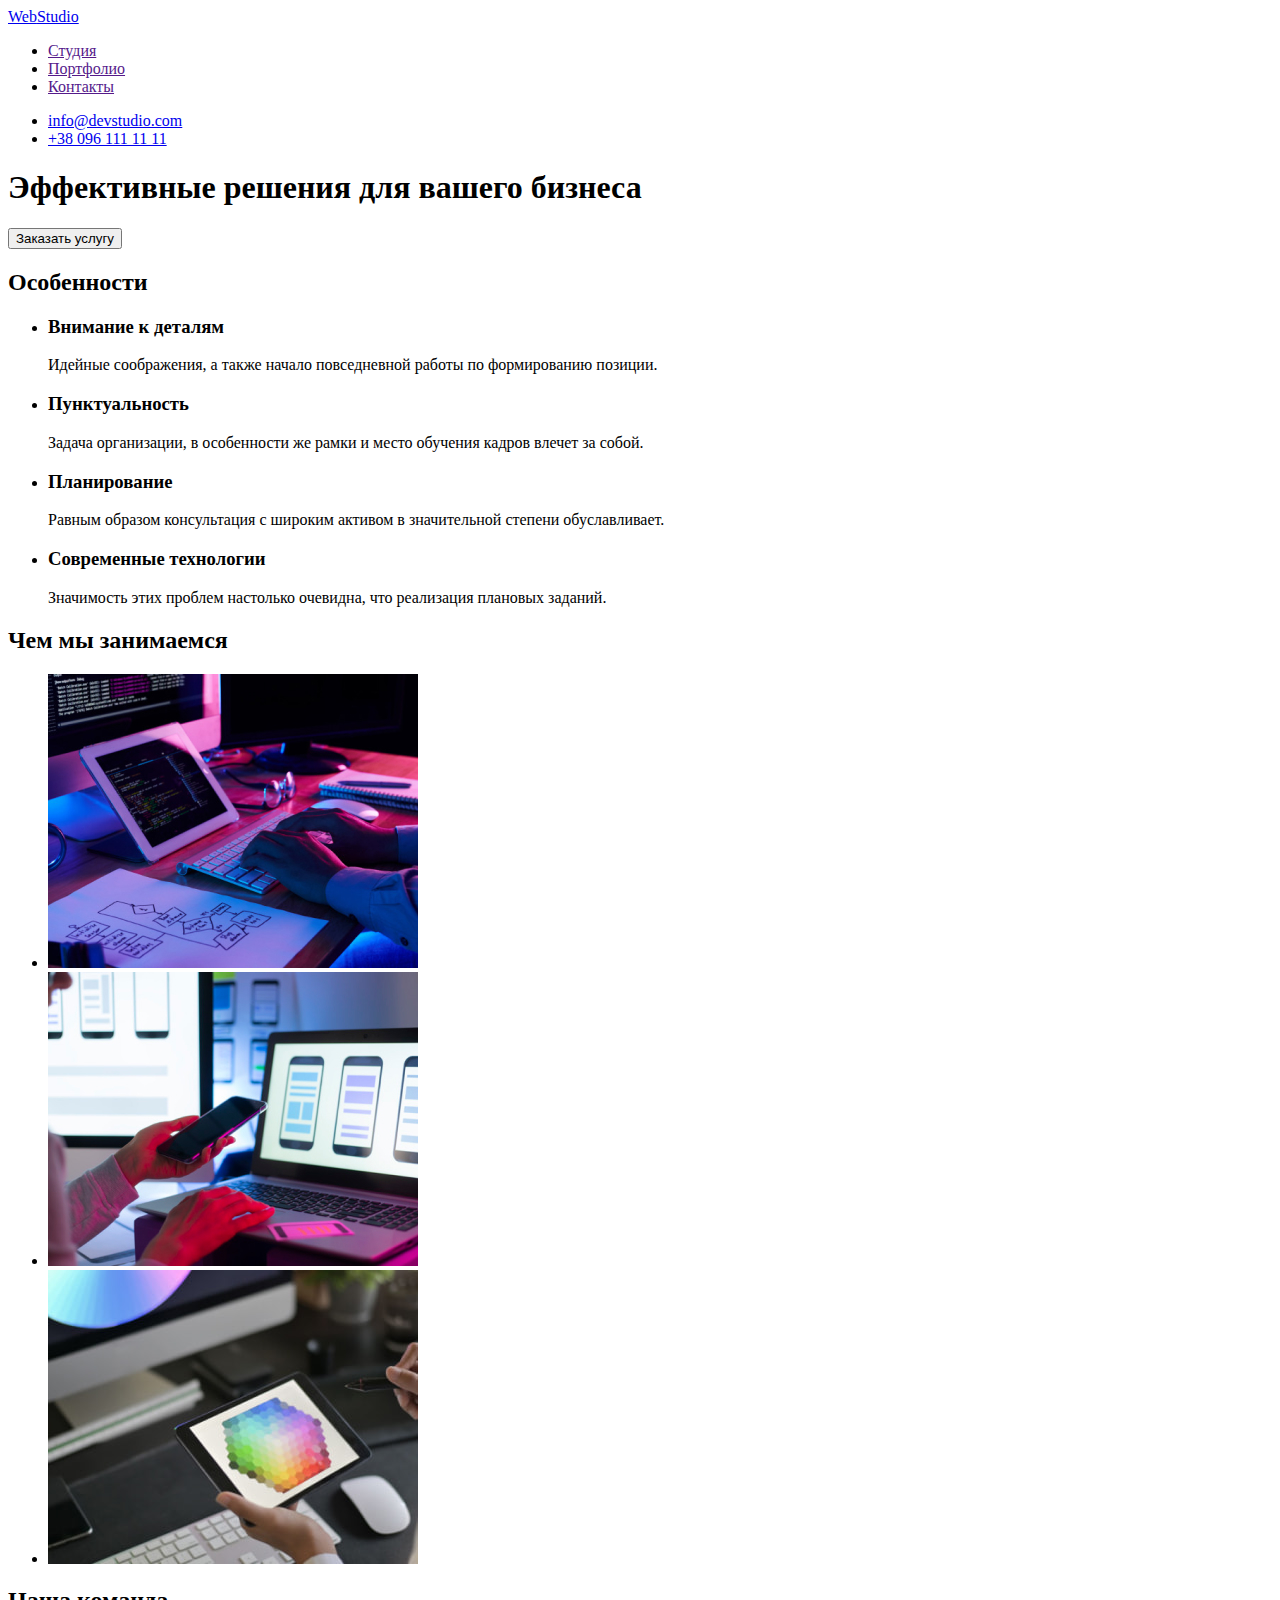
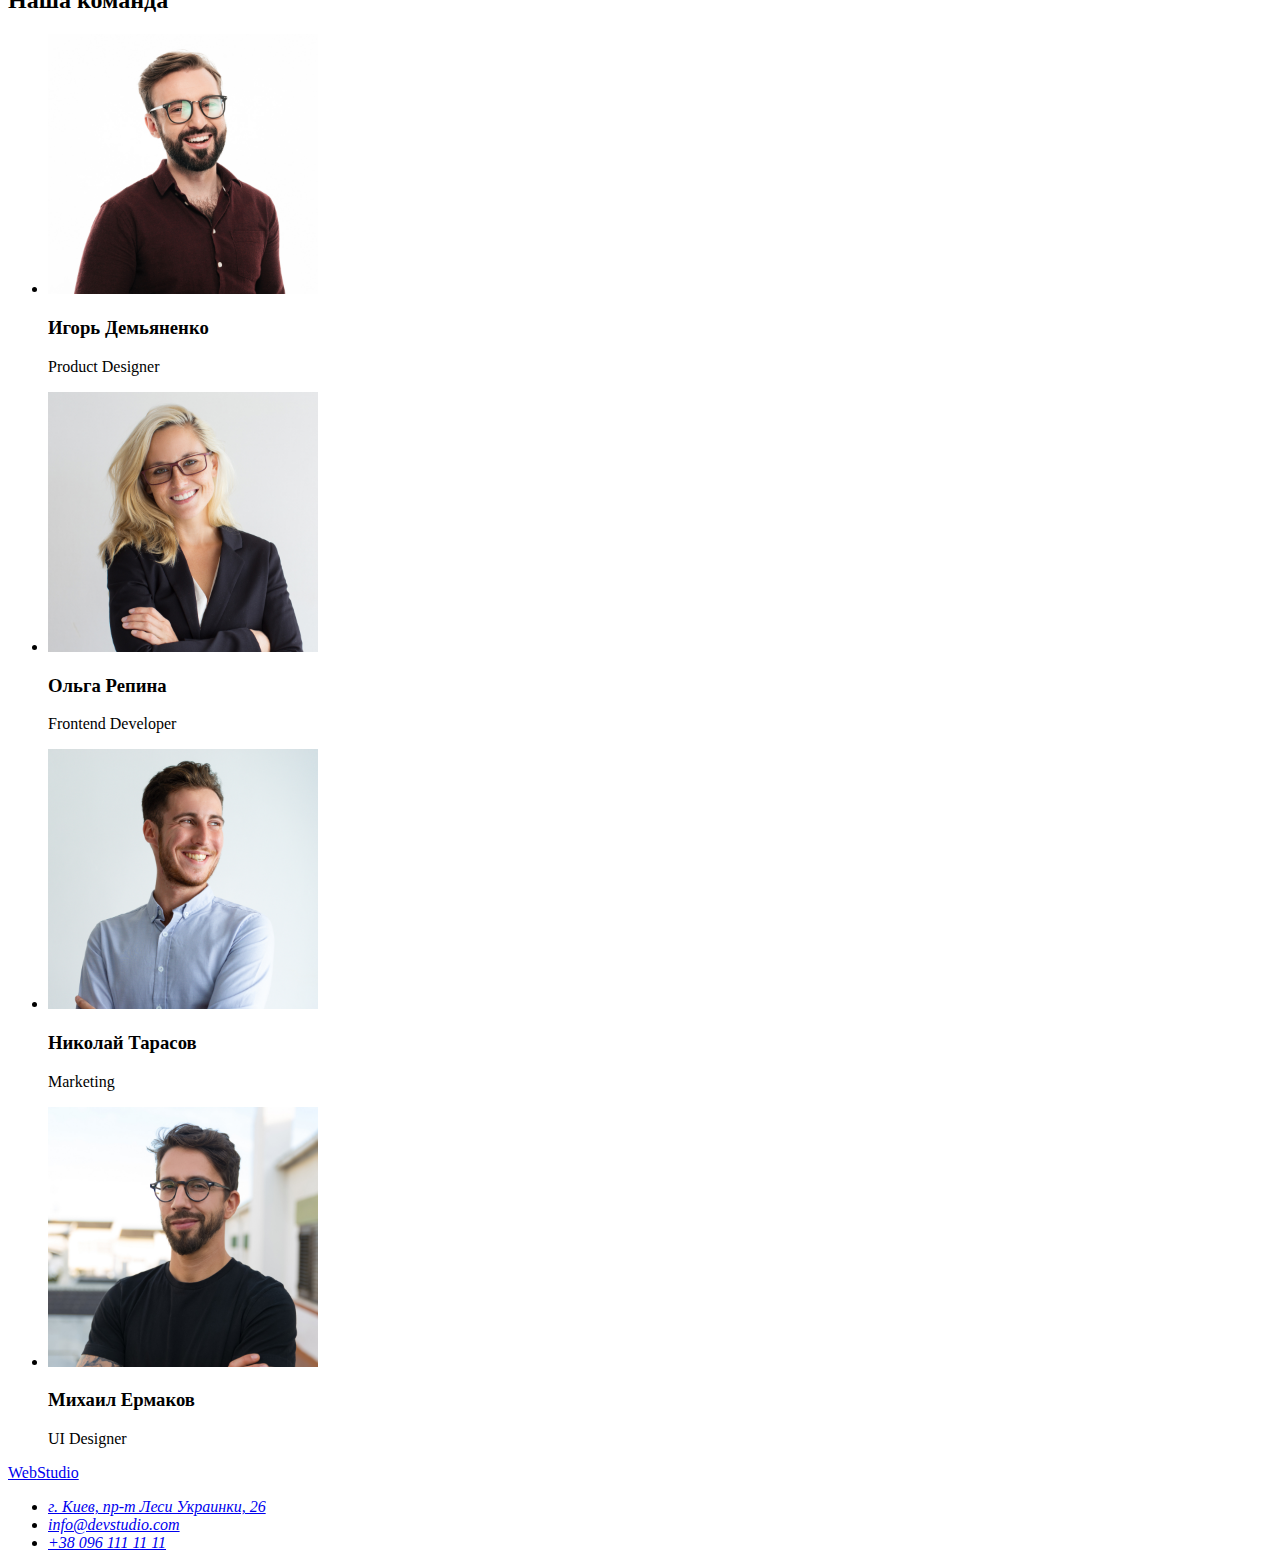
==== index.html @ 13bc642d "Initial commit" ====
<!DOCTYPE html>
<html lang="ru">
  <head>
    <meta charset="UTF-8" />
    <meta http-equiv="X-UA-Compatible" content="IE=edge" />
    <meta name="viewport" content="width=device-width, initial-scale=1.0" />
    <title lang="en">WebStudio</title>
  </head>
  <body>
    <header>
      <a lang="en" href="/">Web<span>Studio</span></a>
      <nav>
        <ul>
          <li><a href="">Студия</a></li>
          <li><a href="">Портфолио</a></li>
          <li><a href="">Контакты</a></li>
        </ul>
      </nav>

      <div>
        <ul>
          <li><a lang="en" href="mailto:info@devstudio.com">info@devstudio.com</a></li>
          <li><a href="tel:+380961111111">+38 096 111 11 11</a></li>
        </ul>
      </div>
    </header>

    <main>
      <!-- div для будущего оформления банера -->
      <div>
        <section>
          <h1>Эффективные решения для вашего бизнеса</h1>
          <button type="button">Заказать услугу</button>
        </section>
      </div>

      <section>
        <!-- h2 для сематики, скрою в CSS -->
        <h2>Особенности</h2>
        <ul>
          <li>
            <h3>Внимание к деталям</h3>
            <p>Идейные соображения, а также начало повседневной работы по формированию позиции.</p>
          </li>
          <li>
            <h3>Пунктуальность</h3>
            <p>
              Задача организации, в особенности же рамки и место обучения кадров влечет за собой.
            </p>
          </li>
          <li>
            <h3>Планирование</h3>
            <p>
              Равным образом консультация с широким активом в значительной степени обуславливает.
            </p>
          </li>
          <li>
            <h3>Современные технологии</h3>
            <p>Значимость этих проблем настолько очевидна, что реализация плановых заданий.</p>
          </li>
        </ul>
      </section>

      <section>
        <h2>Чем мы занимаемся</h2>
        <ul>
          <li>
            <img src="./images/desk.jpg" alt="рабочий стол" width="370" />
          </li>
          <li>
            <img src="./images/notebook.jpg" alt="ноутбук" width="370" />
          </li>
          <li>
            <img src="./images/ipad.jpg" alt="планшет" width="370" />
          </li>
        </ul>
      </section>

      <section>
        <h2>Наша команда</h2>
        <ul>
          <li>
            <img src="./images/participant.jpg" alt="Мужчина" width="270" />
            <h3>Игорь Демьяненко</h3>
            <p lang="en">Product Designer</p>
          </li>
          <li>
            <img src="./images/participant1.jpg" alt="Женшина" width="270" />
            <h3>Ольга Репина</h3>
            <p lang="en">Frontend Developer</p>
          </li>
          <li>
            <img src="./images/participant2.jpg" alt="Мужчина" width="270" />
            <h3>Николай Тарасов</h3>
            <p lang="en">Marketing</p>
          </li>
          <li>
            <img src="./images/participant3.jpg" alt="Мужчина" width="270" />
            <h3>Михаил Ермаков</h3>
            <p lang="en">UI Designer</p>
          </li>
        </ul>
      </section>
    </main>

    <footer>
      <a lang="en" href="/">Web<span>Studio</span></a>
      <address>
        <ul>
          <li>
            <a
              href="https://goo.gl/maps/397Mf3y3eARZ51Vs7"
              target="_blank"
              rel="noreferrer noopener"
              >г. Киев, пр-т Леси Украинки, 26</a
            >
          </li>
          <li><a lang="en" href="mailto:info@devstudio.com">info@devstudio.com</a></li>
          <li><a href="tel:+380961111111">+38 096 111 11 11</a></li>
        </ul>
      </address>
    </footer>
  </body>
</html>
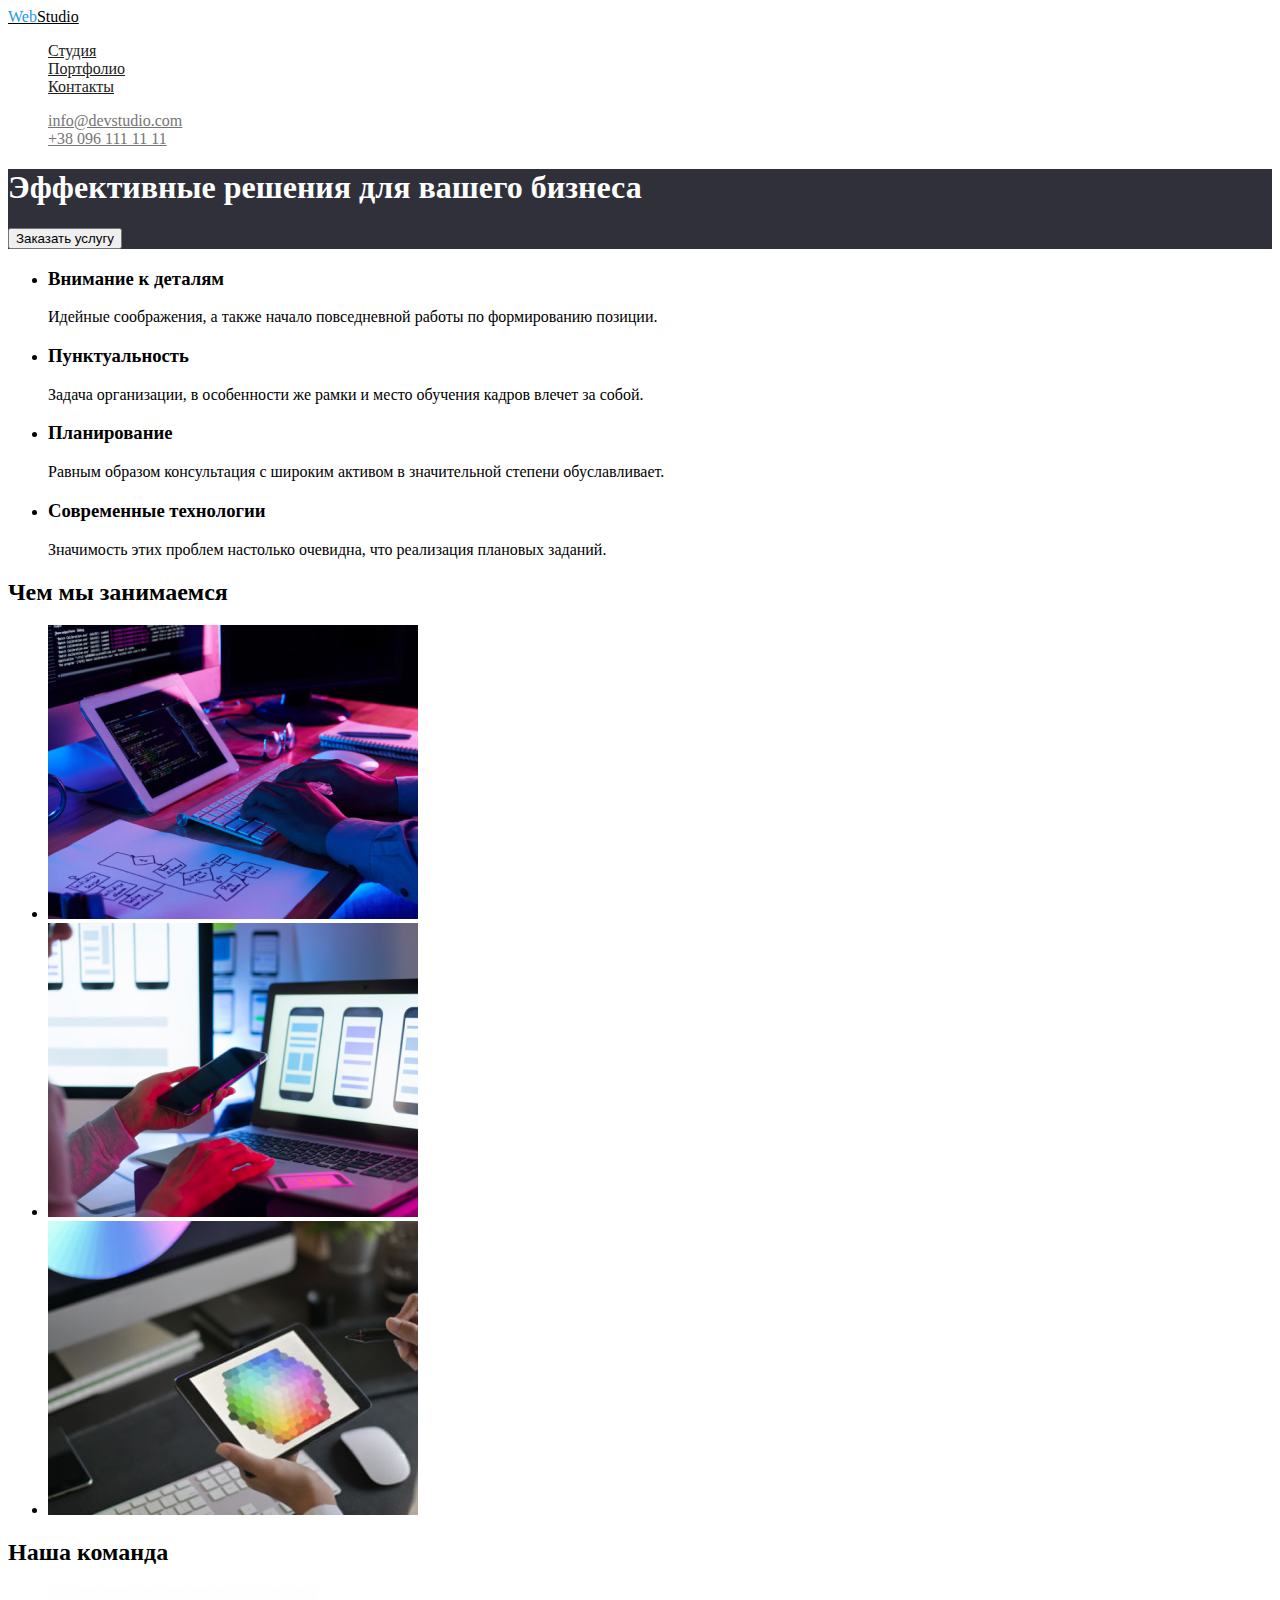
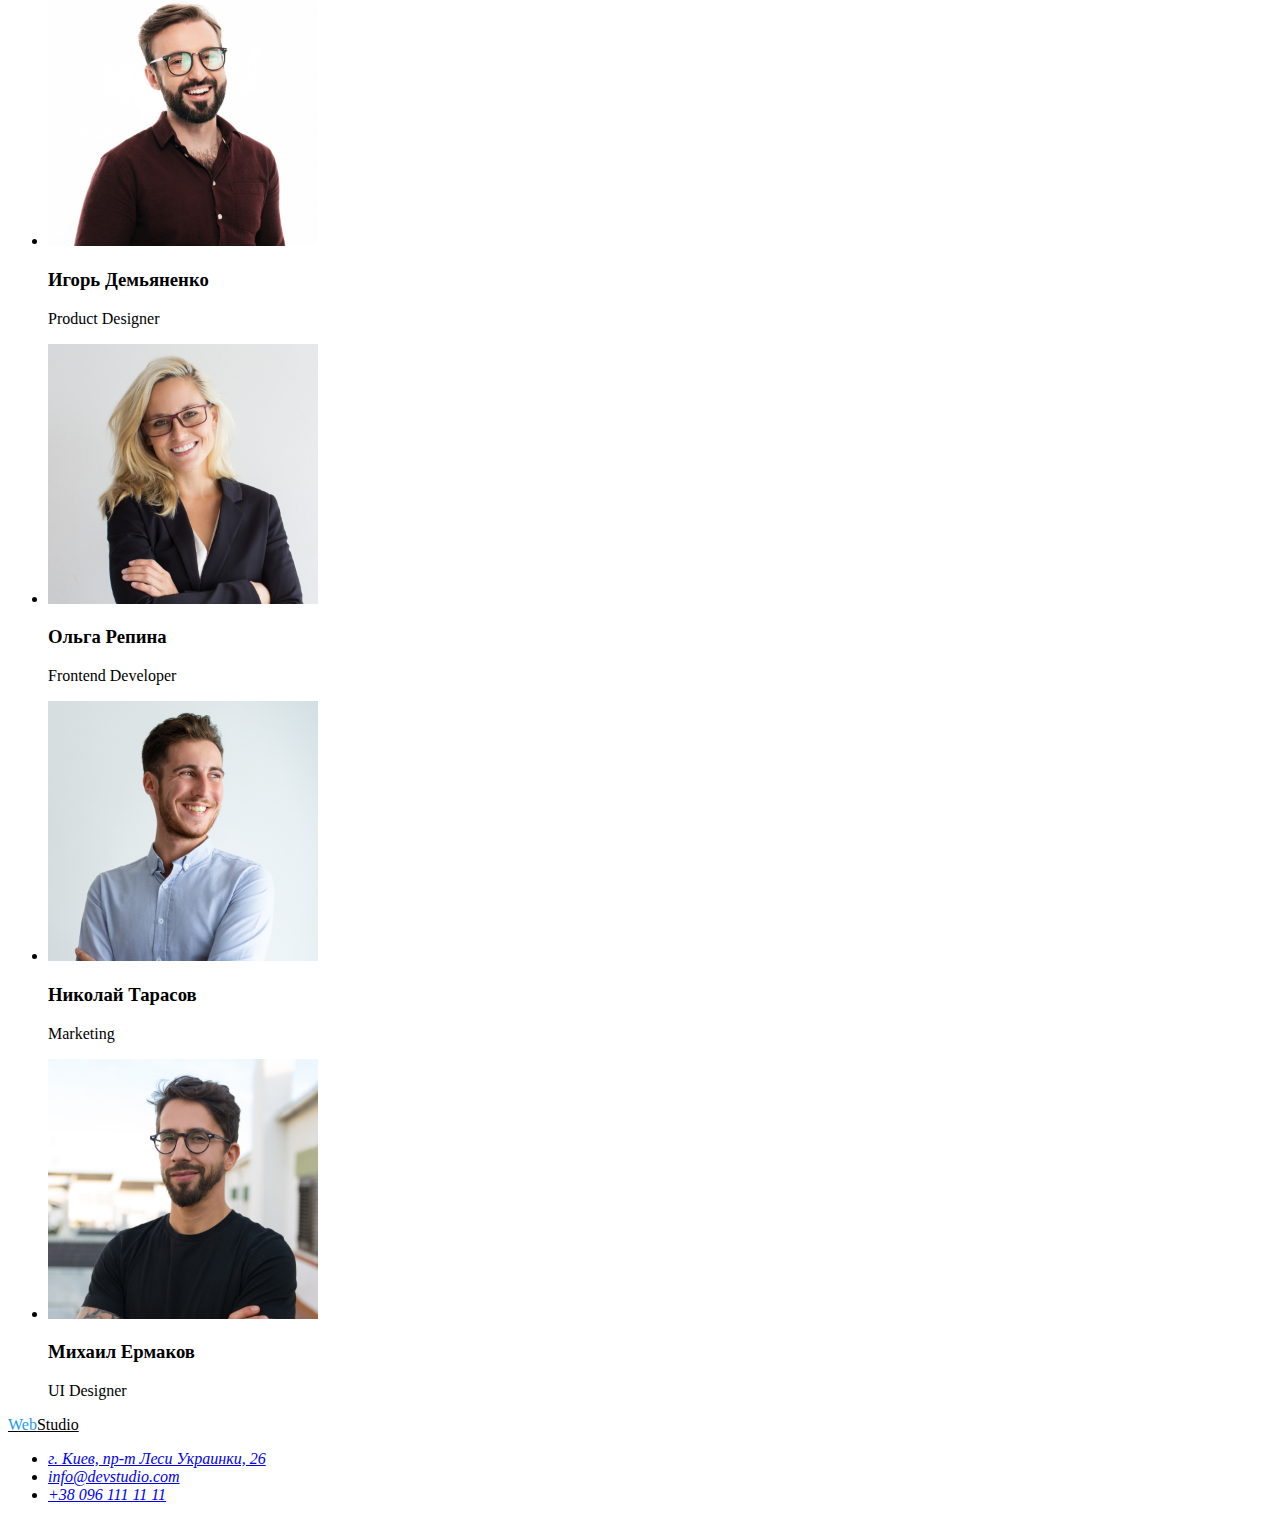
==== commit 87e30c6e: "Added files for HM2" ====
--- a/index.html
+++ b/index.html
@@ -5,38 +5,38 @@
     <meta http-equiv="X-UA-Compatible" content="IE=edge" />
     <meta name="viewport" content="width=device-width, initial-scale=1.0" />
     <title lang="en">WebStudio</title>
+    <link rel="stylesheet" href="./css/style.css" />
   </head>
   <body>
     <header>
-      <a lang="en" href="/">Web<span>Studio</span></a>
+      <a lang="en" href="./index.html" class="logo"><span class="logo-body">Web</span>Studio</a>
       <nav>
-        <ul>
-          <li><a href="">Студия</a></li>
-          <li><a href="">Портфолио</a></li>
-          <li><a href="">Контакты</a></li>
+        <ul class="site-nav list">
+          <li><a href="./index.html" class="link">Студия</a></li>
+          <li><a href="./portfolio.html" class="link">Портфолио</a></li>
+          <li><a href="" class="link">Контакты</a></li>
         </ul>
       </nav>
 
       <div>
-        <ul>
-          <li><a lang="en" href="mailto:info@devstudio.com">info@devstudio.com</a></li>
-          <li><a href="tel:+380961111111">+38 096 111 11 11</a></li>
+        <ul class="contact-nav list">
+          <li><a lang="en" href="mailto:info@devstudio.com" class="link">info@devstudio.com</a></li>
+          <li><a href="tel:+380961111111" class="link">+38 096 111 11 11</a></li>
         </ul>
       </div>
     </header>
 
     <main>
       <!-- div для будущего оформления банера -->
-      <div>
-        <section>
-          <h1>Эффективные решения для вашего бизнеса</h1>
+      <div class="hat">
+        <section class="section">
+          <h1 class="section-title">Эффективные решения для вашего бизнеса</h1>
           <button type="button">Заказать услугу</button>
         </section>
       </div>
 
-      <section>
-        <!-- h2 для сематики, скрою в CSS -->
-        <h2>Особенности</h2>
+      <section class="section">
+        <h2 hidden>Особенности</h2>
         <ul>
           <li>
             <h3>Внимание к деталям</h3>
@@ -61,7 +61,7 @@
         </ul>
       </section>
 
-      <section>
+      <section class="section">
         <h2>Чем мы занимаемся</h2>
         <ul>
           <li>
@@ -76,7 +76,7 @@
         </ul>
       </section>
 
-      <section>
+      <section class="section">
         <h2>Наша команда</h2>
         <ul>
           <li>
@@ -104,7 +104,7 @@
     </main>
 
     <footer>
-      <a lang="en" href="/">Web<span>Studio</span></a>
+      <a lang="en" href="./index.html" class="logo"><span class="logo-body">Web</span>Studio</a>
       <address>
         <ul>
           <li>
--- a/css/style.css
+++ b/css/style.css
@@ -0,0 +1,54 @@
+:root{
+    --primery-bg-color:#FFFFFF;
+    --footer-bgr-color:#2F303A;
+    --accent-color:#2196F3;
+    --team-bgr-color:#F5F4FA;
+    --tittle-color:#212121;
+    --text-color:#757575;
+    --footer-text-color:rgba(255, 255, 255, 0.6);
+
+}
+
+
+.body{
+    background-color: var(--primery-bg-color);
+}
+
+.list {
+    list-style: none;
+}
+
+.logo{
+    color: #000000;
+}
+
+.logo-body{
+ color: var(--accent-color);   
+}
+
+.site-nav .link{
+    color: var(--tittle-color);
+}
+
+.site-nav .link:hover, 
+.site-nav .link:focus{
+    color: var(--accent-color);
+}
+
+.contact-nav .link{
+    color: var(--text-color);
+}
+
+.contact-nav .link:hover,
+.contact-nav .link:focus{
+    color:var(--accent-color)
+}
+
+.hat{
+    background-color: var(--footer-bgr-color);
+}
+
+.section-title{
+    color: var(--primery-bg-color);
+}
+
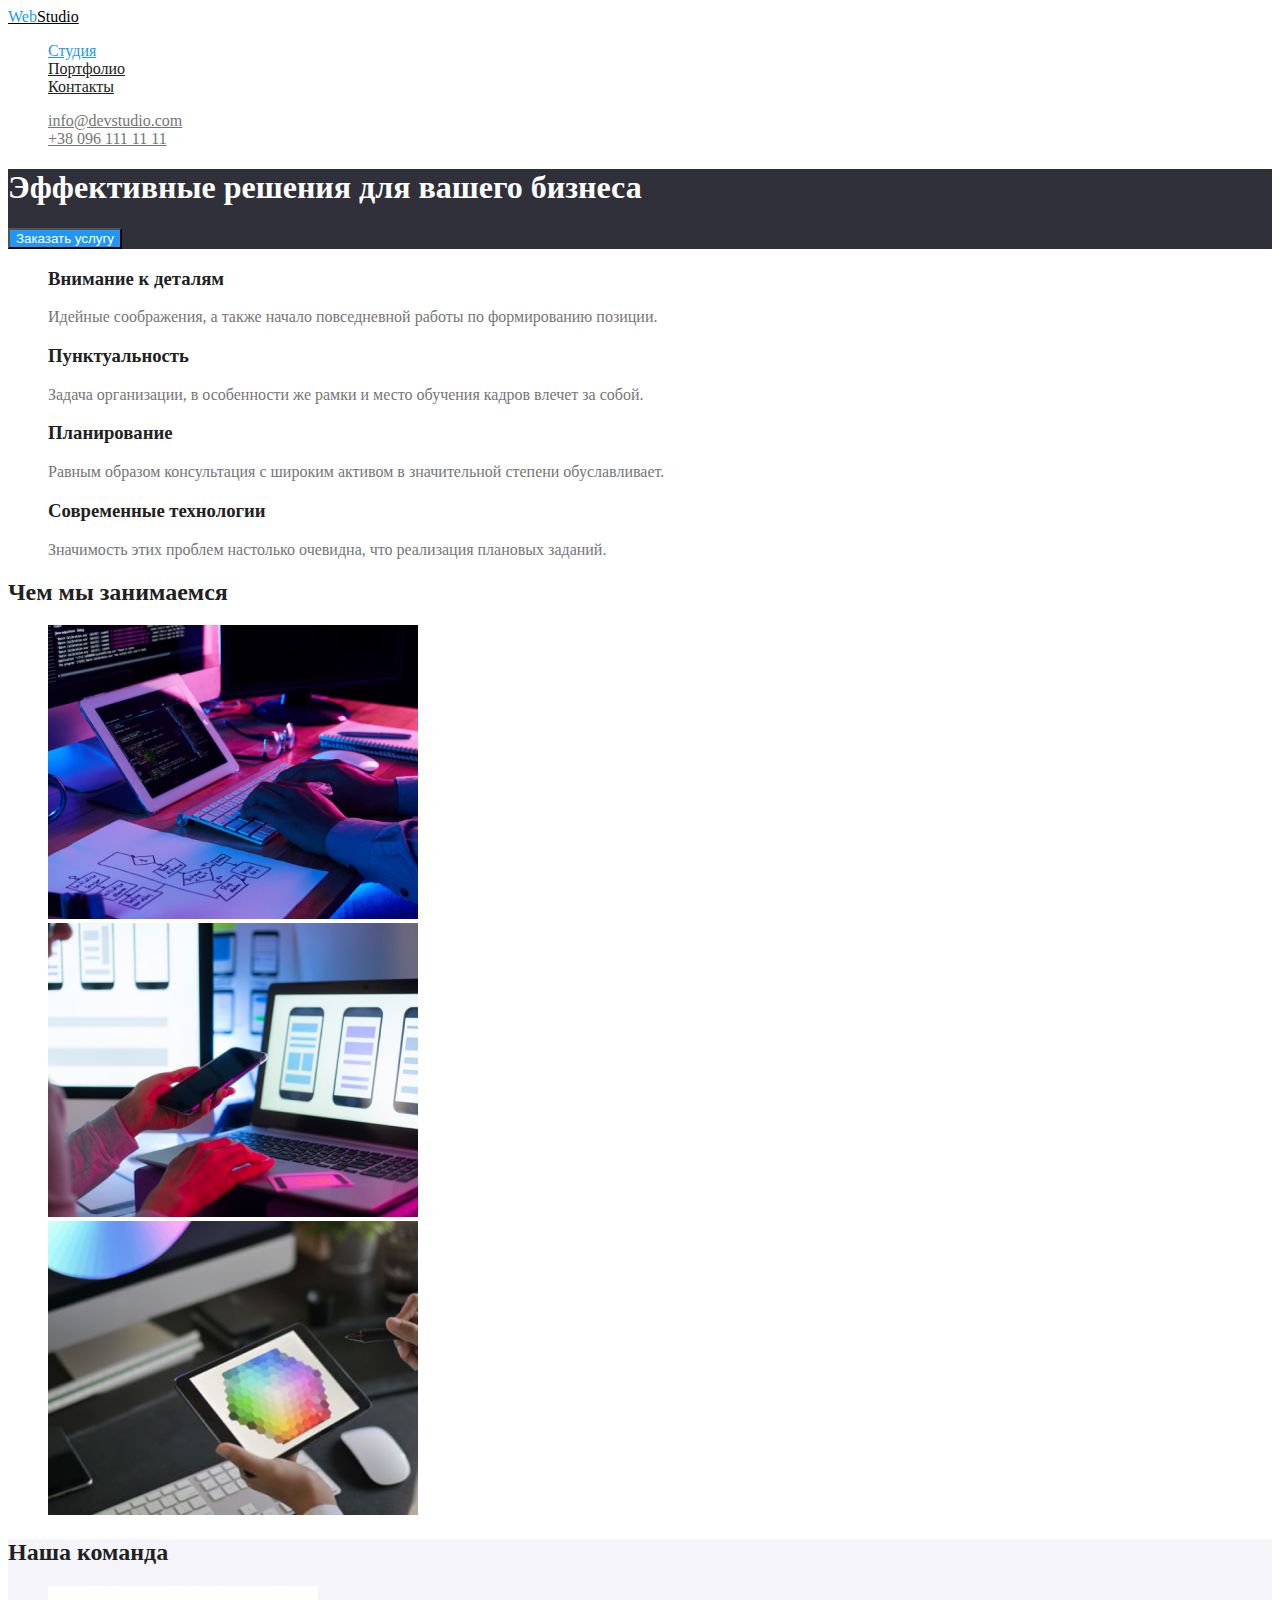
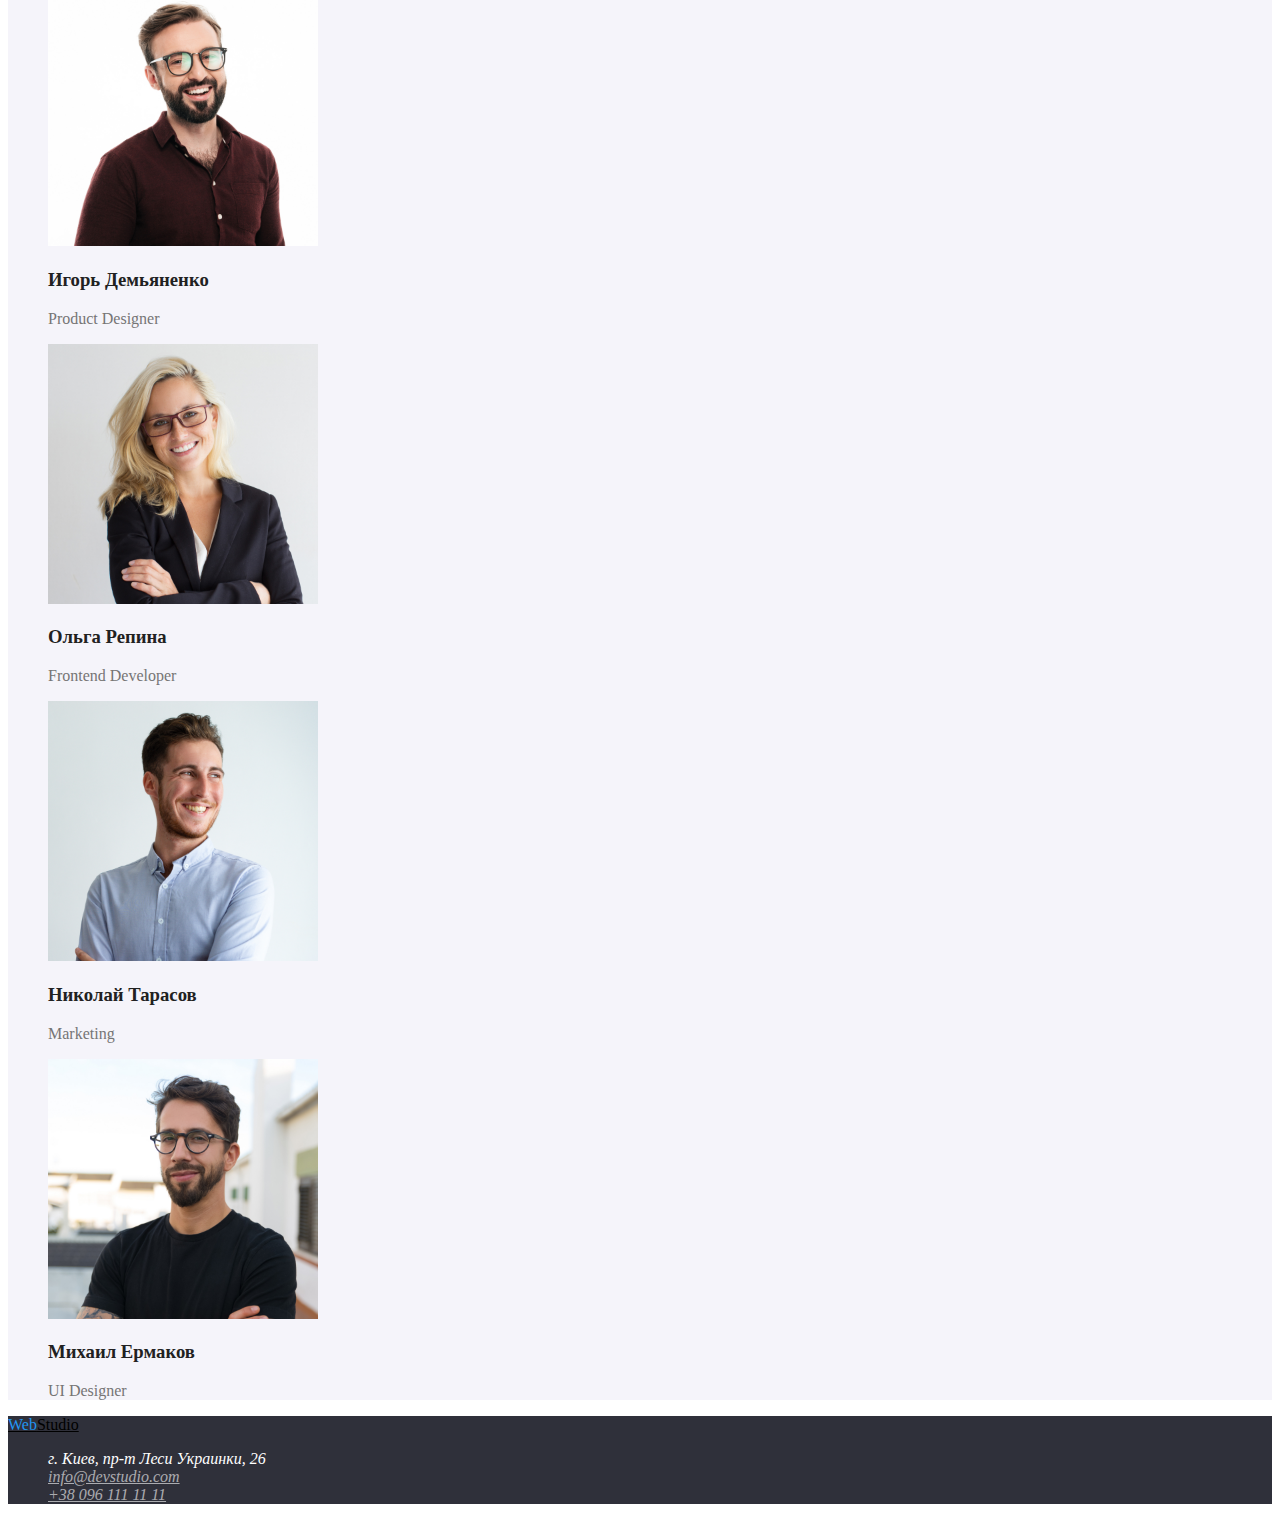
==== commit 28fe5c71: "Add all color and bgr for text in CSS file" ====
--- a/index.html
+++ b/index.html
@@ -12,7 +12,7 @@
       <a lang="en" href="./index.html" class="logo"><span class="logo-body">Web</span>Studio</a>
       <nav>
         <ul class="site-nav list">
-          <li><a href="./index.html" class="link">Студия</a></li>
+          <li><a href="./index.html" class="link current">Студия</a></li>
           <li><a href="./portfolio.html" class="link">Портфолио</a></li>
           <li><a href="" class="link">Контакты</a></li>
         </ul>
@@ -29,41 +29,41 @@
     <main>
       <!-- div для будущего оформления банера -->
       <div class="hat">
-        <section class="section">
-          <h1 class="section-title">Эффективные решения для вашего бизнеса</h1>
-          <button type="button">Заказать услугу</button>
+        <section class="hero">
+          <h1 class="hero-title">Эффективные решения для вашего бизнеса</h1>
+          <button type="button" class="btn">Заказать услугу</button>
         </section>
       </div>
 
       <section class="section">
         <h2 hidden>Особенности</h2>
-        <ul>
+        <ul class="feature list">
           <li>
-            <h3>Внимание к деталям</h3>
+            <h3 class="title">Внимание к деталям</h3>
             <p>Идейные соображения, а также начало повседневной работы по формированию позиции.</p>
           </li>
           <li>
-            <h3>Пунктуальность</h3>
+            <h3 class="title">Пунктуальность</h3>
             <p>
               Задача организации, в особенности же рамки и место обучения кадров влечет за собой.
             </p>
           </li>
           <li>
-            <h3>Планирование</h3>
+            <h3 class="title">Планирование</h3>
             <p>
               Равным образом консультация с широким активом в значительной степени обуславливает.
             </p>
           </li>
           <li>
-            <h3>Современные технологии</h3>
+            <h3 class="title">Современные технологии</h3>
             <p>Значимость этих проблем настолько очевидна, что реализация плановых заданий.</p>
           </li>
         </ul>
       </section>
 
       <section class="section">
-        <h2>Чем мы занимаемся</h2>
-        <ul>
+        <h2 class="work-title">Чем мы занимаемся</h2>
+        <ul class="list">
           <li>
             <img src="./images/desk.jpg" alt="рабочий стол" width="370" />
           </li>
@@ -76,47 +76,45 @@
         </ul>
       </section>
 
-      <section class="section">
-        <h2>Наша команда</h2>
-        <ul>
+      <section class="section-team">
+        <h2 class="team-title">Наша команда</h2>
+        <ul class="team list">
           <li>
             <img src="./images/participant.jpg" alt="Мужчина" width="270" />
-            <h3>Игорь Демьяненко</h3>
+            <h3 class="title">Игорь Демьяненко</h3>
             <p lang="en">Product Designer</p>
           </li>
           <li>
             <img src="./images/participant1.jpg" alt="Женшина" width="270" />
-            <h3>Ольга Репина</h3>
+            <h3 class="title">Ольга Репина</h3>
             <p lang="en">Frontend Developer</p>
           </li>
           <li>
             <img src="./images/participant2.jpg" alt="Мужчина" width="270" />
-            <h3>Николай Тарасов</h3>
+            <h3 class="title">Николай Тарасов</h3>
             <p lang="en">Marketing</p>
           </li>
           <li>
             <img src="./images/participant3.jpg" alt="Мужчина" width="270" />
-            <h3>Михаил Ермаков</h3>
+            <h3 class="title">Михаил Ермаков</h3>
             <p lang="en">UI Designer</p>
           </li>
         </ul>
       </section>
     </main>
 
-    <footer>
+    <footer class="footer list">
       <a lang="en" href="./index.html" class="logo"><span class="logo-body">Web</span>Studio</a>
-      <address>
-        <ul>
+      <address class="address">
+        <ul class="address-link list">
           <li>
-            <a
-              href="https://goo.gl/maps/397Mf3y3eARZ51Vs7"
-              target="_blank"
-              rel="noreferrer noopener"
-              >г. Киев, пр-т Леси Украинки, 26</a
-            >
+            <a class="street">г. Киев, пр-т Леси Украинки, 26</a>
           </li>
-          <li><a lang="en" href="mailto:info@devstudio.com">info@devstudio.com</a></li>
-          <li><a href="tel:+380961111111">+38 096 111 11 11</a></li>
+
+          <li>
+            <a class="contact" lang="en" href="mailto:info@devstudio.com">info@devstudio.com</a>
+          </li>
+          <li><a class="contact" href="tel:+380961111111">+38 096 111 11 11</a></li>
         </ul>
       </address>
     </footer>
--- a/css/style.css
+++ b/css/style.css
@@ -6,18 +6,21 @@
     --tittle-color:#212121;
     --text-color:#757575;
     --footer-text-color:rgba(255, 255, 255, 0.6);
+    --button-bgr-color:#188CE8;
 
 }
 
 
-.body{
+body{
     background-color: var(--primery-bg-color);
+    color: var(--text-color);
+    
 }
 
-.list {
+.list{
     list-style: none;
 }
-
+/* header */
 .logo{
     color: #000000;
 }
@@ -25,7 +28,7 @@
 .logo-body{
  color: var(--accent-color);   
 }
-
+/* Навигация сайта */
 .site-nav .link{
     color: var(--tittle-color);
 }
@@ -35,20 +38,89 @@
     color: var(--accent-color);
 }
 
+.site-nav .link.current{
+    color: var(--accent-color);
+}
+
 .contact-nav .link{
     color: var(--text-color);
 }
-
+/* Навигация контактов */
 .contact-nav .link:hover,
 .contact-nav .link:focus{
     color:var(--accent-color)
 }
-
+/* Шапка сайта */
 .hat{
     background-color: var(--footer-bgr-color);
 }
-
-.section-title{
+/* Sections */
+.hero-title{
     color: var(--primery-bg-color);
 }
 
+.feature .title{
+    color: var(--tittle-color);
+}
+
+.work-title{
+    color: var(--tittle-color);
+}
+
+.section-team{
+    background-color: var(--team-bgr-color);
+}
+
+.team-title{
+    color: var(--tittle-color);
+}
+
+.team .title{
+    color: var(--tittle-color);
+}
+
+.footer{
+    background-color: var(--footer-bgr-color);
+}
+
+.street{
+    color: var(--primery-bg-color);
+}
+
+.contact{
+    color: var(--footer-text-color);
+}
+
+.address .contact:hover,
+.address .contact:focus{
+    color: var(--accent-color);
+}
+
+/* ПОРТФОЛИО */
+
+.portfolio .title{
+    color: var(--tittle-color);
+}
+/* КНОПКИ */
+.btn{
+    color: var(--primery-bg-color);
+    background-color: var(--accent-color);
+    
+}
+
+.hero .btn:hover,
+.hero .btn:focus{
+    background-color: var(--button-bgr-color);
+}
+
+.btn-portfolio{
+    color: var(--tittle-color);
+    background-color: var(--team-bgr-color);
+}
+
+.button-nav .btn-portfolio:hover,
+.button-nav .btn-portfolio:focus{
+    background-color: var(--accent-color);
+    color: var(--primery-bg-color);
+}
+
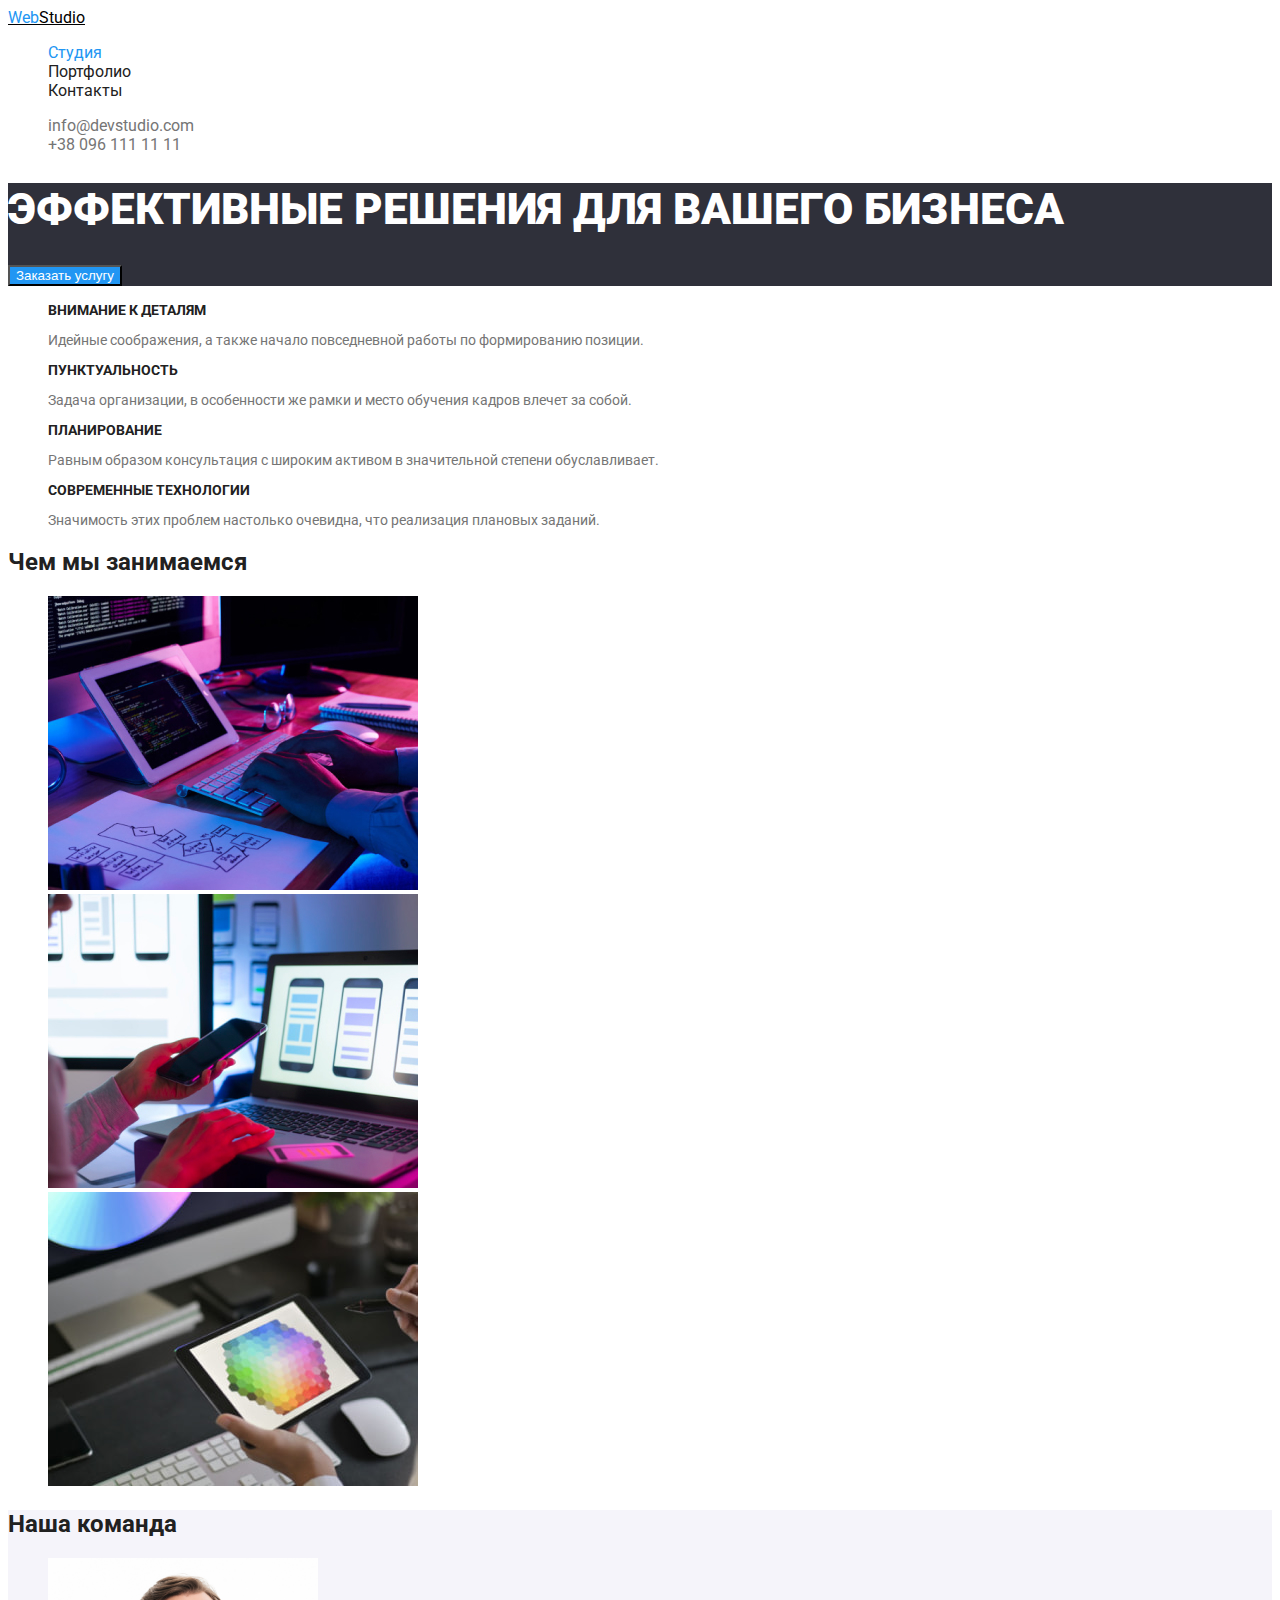
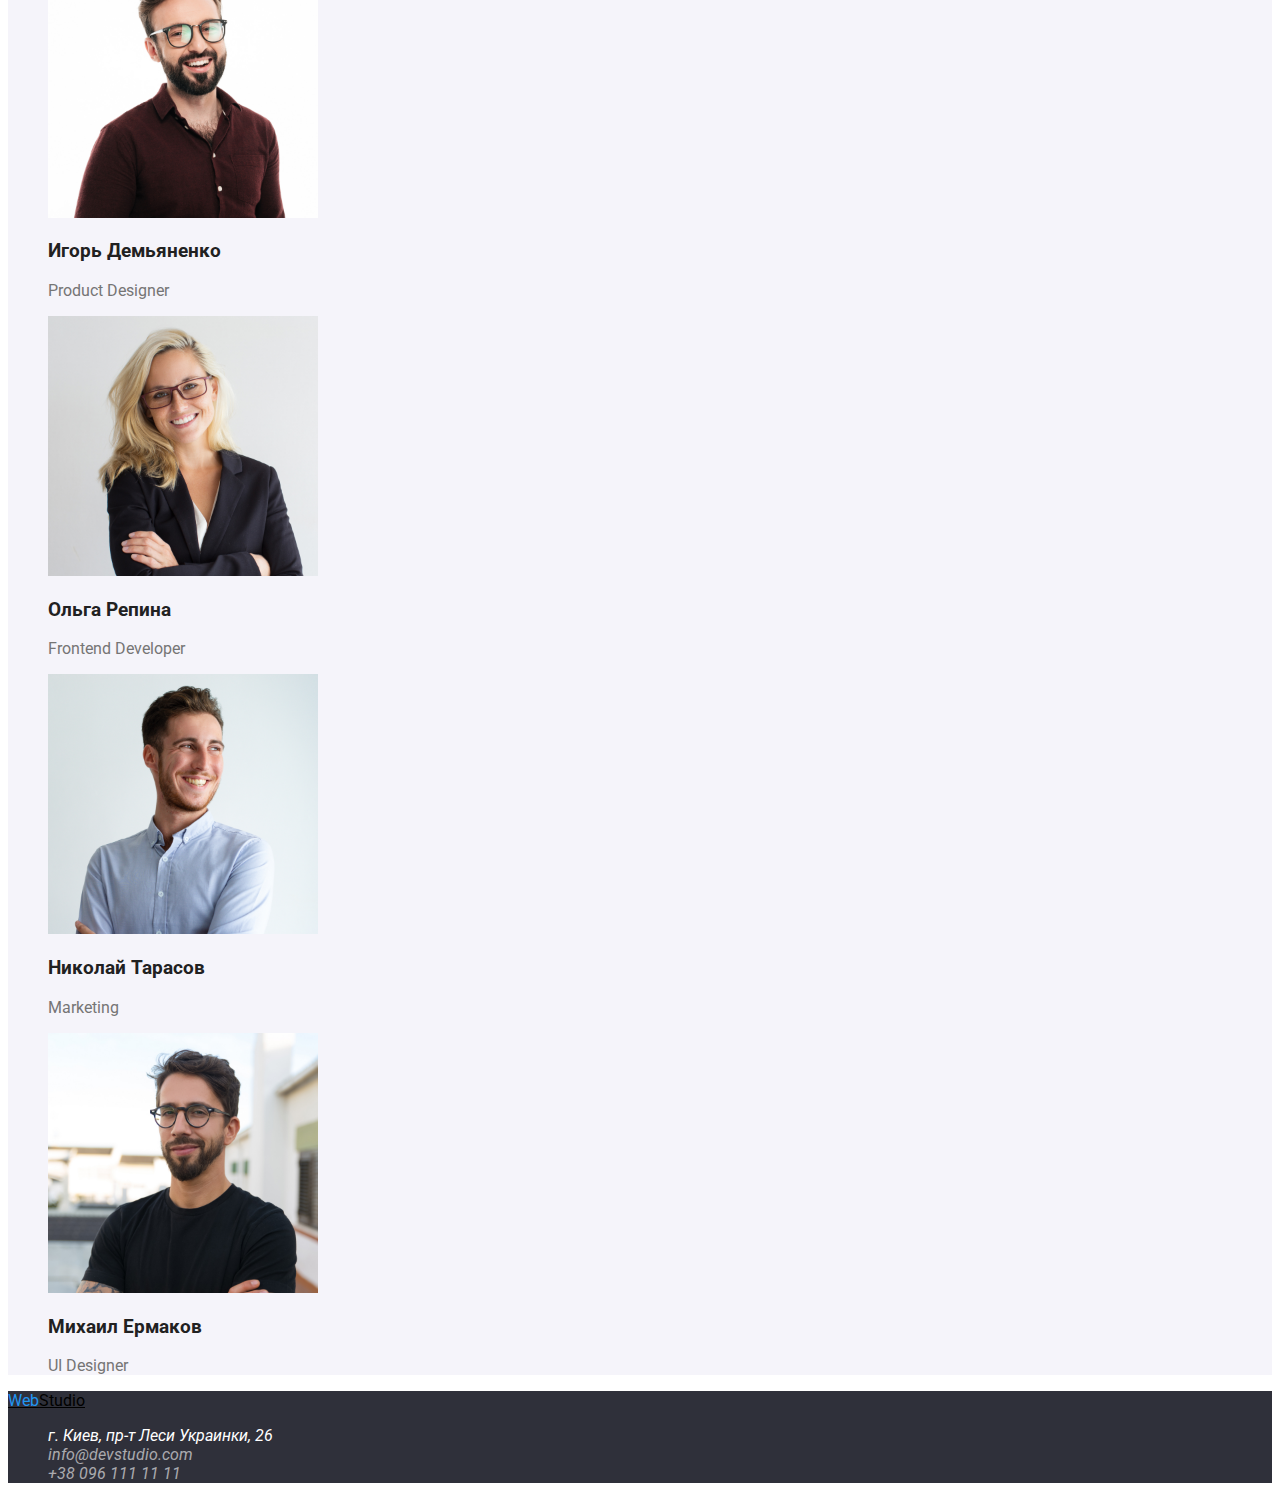
==== commit 75a1a6eb: "ADD some style for TEXT" ====
--- a/index.html
+++ b/index.html
@@ -6,6 +6,12 @@
     <meta name="viewport" content="width=device-width, initial-scale=1.0" />
     <title lang="en">WebStudio</title>
     <link rel="stylesheet" href="./css/style.css" />
+    <link rel="preconnect" href="https://fonts.googleapis.com" />
+    <link rel="preconnect" href="https://fonts.gstatic.com" crossorigin />
+    <link
+      href="https://fonts.googleapis.com/css2?family=Raleway:wght@700&family=Roboto:wght@400;500;700;900&display=swap"
+      rel="stylesheet"
+    />
   </head>
   <body>
     <header>
@@ -40,23 +46,27 @@
         <ul class="feature list">
           <li>
             <h3 class="title">Внимание к деталям</h3>
-            <p>Идейные соображения, а также начало повседневной работы по формированию позиции.</p>
+            <p class="feature-text">
+              Идейные соображения, а также начало повседневной работы по формированию позиции.
+            </p>
           </li>
           <li>
             <h3 class="title">Пунктуальность</h3>
-            <p>
+            <p class="feature-text">
               Задача организации, в особенности же рамки и место обучения кадров влечет за собой.
             </p>
           </li>
           <li>
             <h3 class="title">Планирование</h3>
-            <p>
+            <p class="feature-text">
               Равным образом консультация с широким активом в значительной степени обуславливает.
             </p>
           </li>
           <li>
             <h3 class="title">Современные технологии</h3>
-            <p>Значимость этих проблем настолько очевидна, что реализация плановых заданий.</p>
+            <p class="feature-text">
+              Значимость этих проблем настолько очевидна, что реализация плановых заданий.
+            </p>
           </li>
         </ul>
       </section>
--- a/css/style.css
+++ b/css/style.css
@@ -14,7 +14,7 @@
 body{
     background-color: var(--primery-bg-color);
     color: var(--text-color);
-    
+    font-family: 'Roboto', sans-serif;
 }
 
 .list{
@@ -31,6 +31,7 @@
 /* Навигация сайта */
 .site-nav .link{
     color: var(--tittle-color);
+    text-decoration: none;
 }
 
 .site-nav .link:hover, 
@@ -44,6 +45,7 @@
 
 .contact-nav .link{
     color: var(--text-color);
+    text-decoration: none;
 }
 /* Навигация контактов */
 .contact-nav .link:hover,
@@ -57,10 +59,20 @@
 /* Sections */
 .hero-title{
     color: var(--primery-bg-color);
+    text-transform: uppercase;
+    font-weight: 900;
+    font-size: 44px;
 }
 
 .feature .title{
-    color: var(--tittle-color);
+    color: var(--tittle-color);  
+    text-transform: uppercase;
+    font-size: 14px;
+}
+
+.feature-text{
+    font-weight: 400;
+    font-size: 14px;
 }
 
 .work-title{
@@ -79,6 +91,7 @@
     color: var(--tittle-color);
 }
 
+/* ФУТЕР */
 .footer{
     background-color: var(--footer-bgr-color);
 }
@@ -89,6 +102,7 @@
 
 .contact{
     color: var(--footer-text-color);
+    text-decoration: none;
 }
 
 .address .contact:hover,
@@ -105,6 +119,7 @@
 .btn{
     color: var(--primery-bg-color);
     background-color: var(--accent-color);
+    cursor: pointer;
     
 }
 
@@ -116,6 +131,7 @@
 .btn-portfolio{
     color: var(--tittle-color);
     background-color: var(--team-bgr-color);
+    cursor: pointer;
 }
 
 .button-nav .btn-portfolio:hover,
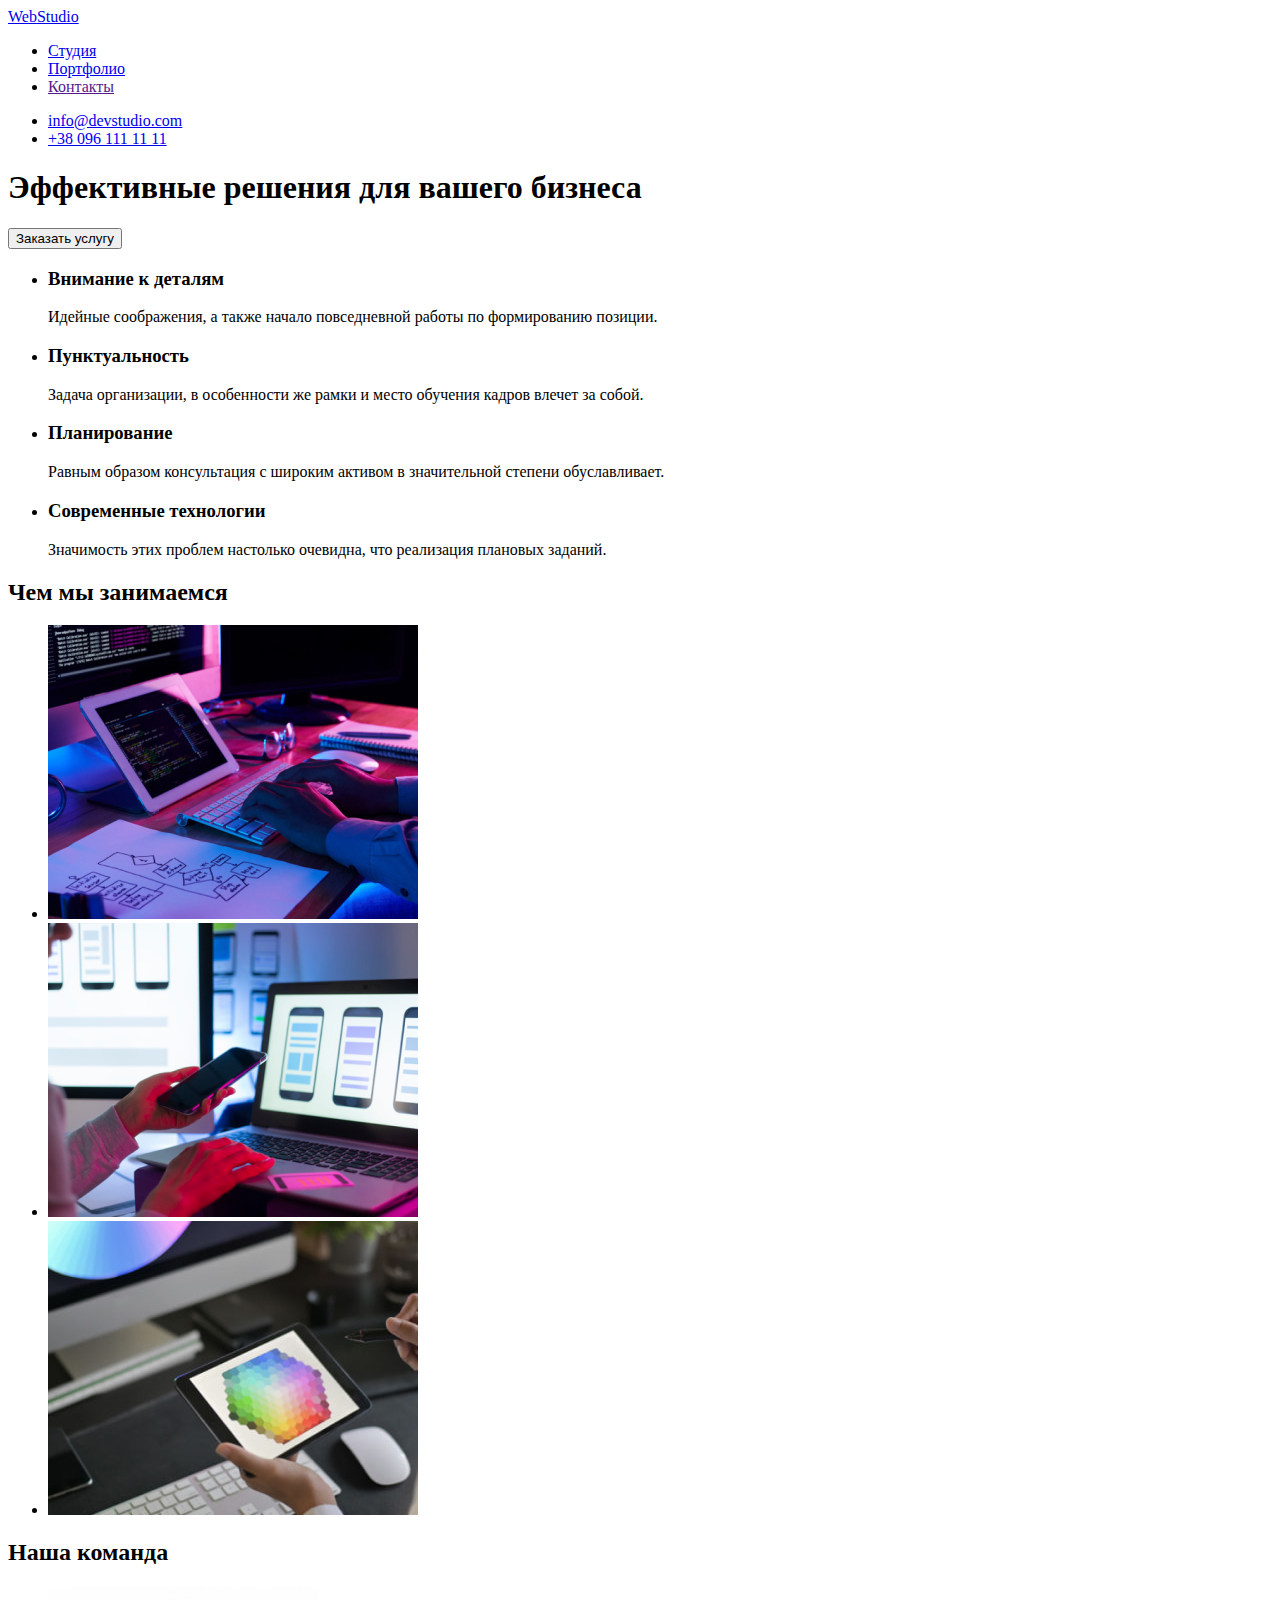
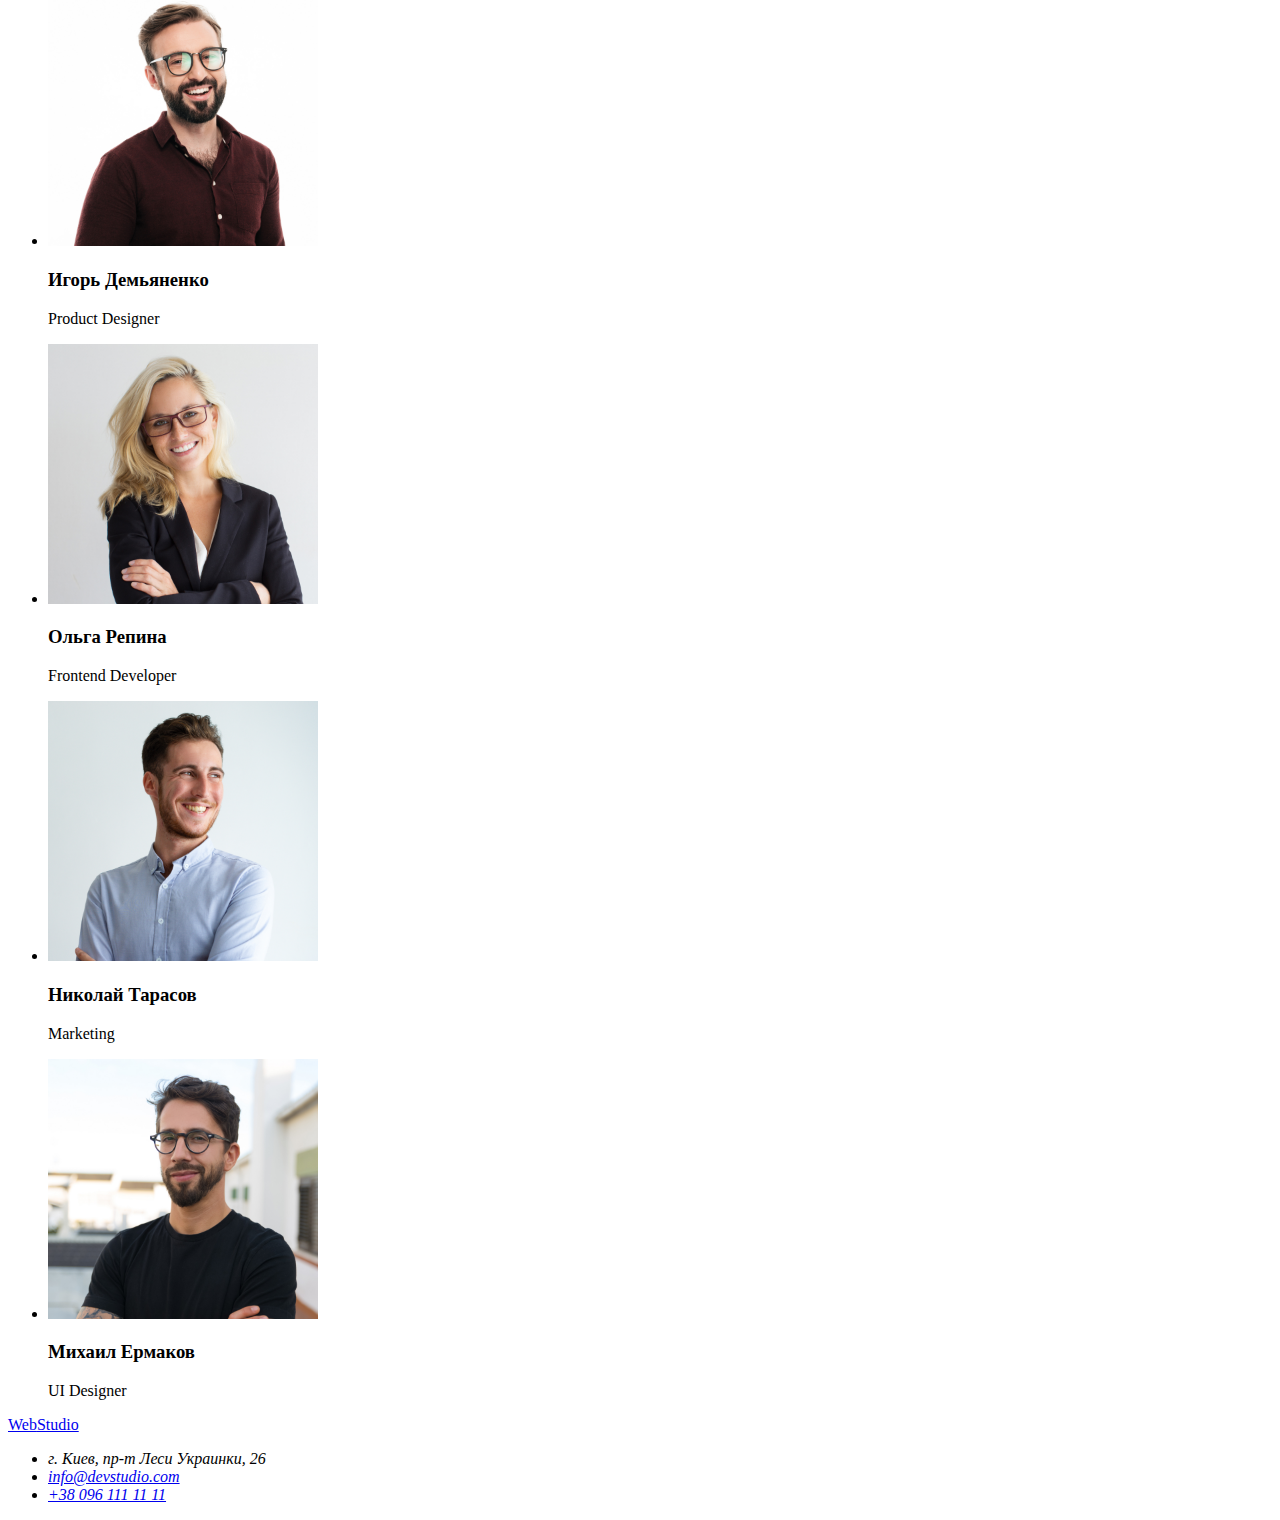
==== commit 8c01c36b: "Add other styles" ====
--- a/index.html
+++ b/index.html
@@ -15,7 +15,9 @@
   </head>
   <body>
     <header>
-      <a lang="en" href="./index.html" class="logo"><span class="logo-body">Web</span>Studio</a>
+      <a lang="en" href="./index.html" class="logo"
+        ><span class="logo-body logo">Web</span>Studio</a
+      >
       <nav>
         <ul class="site-nav list">
           <li><a href="./index.html" class="link current">Студия</a></li>
@@ -45,25 +47,25 @@
         <h2 hidden>Особенности</h2>
         <ul class="feature list">
           <li>
-            <h3 class="title">Внимание к деталям</h3>
+            <h3 class="feature-title">Внимание к деталям</h3>
             <p class="feature-text">
               Идейные соображения, а также начало повседневной работы по формированию позиции.
             </p>
           </li>
           <li>
-            <h3 class="title">Пунктуальность</h3>
+            <h3 class="feature-title">Пунктуальность</h3>
             <p class="feature-text">
               Задача организации, в особенности же рамки и место обучения кадров влечет за собой.
             </p>
           </li>
           <li>
-            <h3 class="title">Планирование</h3>
+            <h3 class="feature-title">Планирование</h3>
             <p class="feature-text">
               Равным образом консультация с широким активом в значительной степени обуславливает.
             </p>
           </li>
           <li>
-            <h3 class="title">Современные технологии</h3>
+            <h3 class="feature-title">Современные технологии</h3>
             <p class="feature-text">
               Значимость этих проблем настолько очевидна, что реализация плановых заданий.
             </p>
@@ -92,22 +94,22 @@
           <li>
             <img src="./images/participant.jpg" alt="Мужчина" width="270" />
             <h3 class="title">Игорь Демьяненко</h3>
-            <p lang="en">Product Designer</p>
+            <p class="team-text" lang="en">Product Designer</p>
           </li>
           <li>
             <img src="./images/participant1.jpg" alt="Женшина" width="270" />
             <h3 class="title">Ольга Репина</h3>
-            <p lang="en">Frontend Developer</p>
+            <p class="team-text" lang="en">Frontend Developer</p>
           </li>
           <li>
             <img src="./images/participant2.jpg" alt="Мужчина" width="270" />
             <h3 class="title">Николай Тарасов</h3>
-            <p lang="en">Marketing</p>
+            <p class="team-text" lang="en">Marketing</p>
           </li>
           <li>
             <img src="./images/participant3.jpg" alt="Мужчина" width="270" />
             <h3 class="title">Михаил Ермаков</h3>
-            <p lang="en">UI Designer</p>
+            <p class="team-text" lang="en">UI Designer</p>
           </li>
         </ul>
       </section>
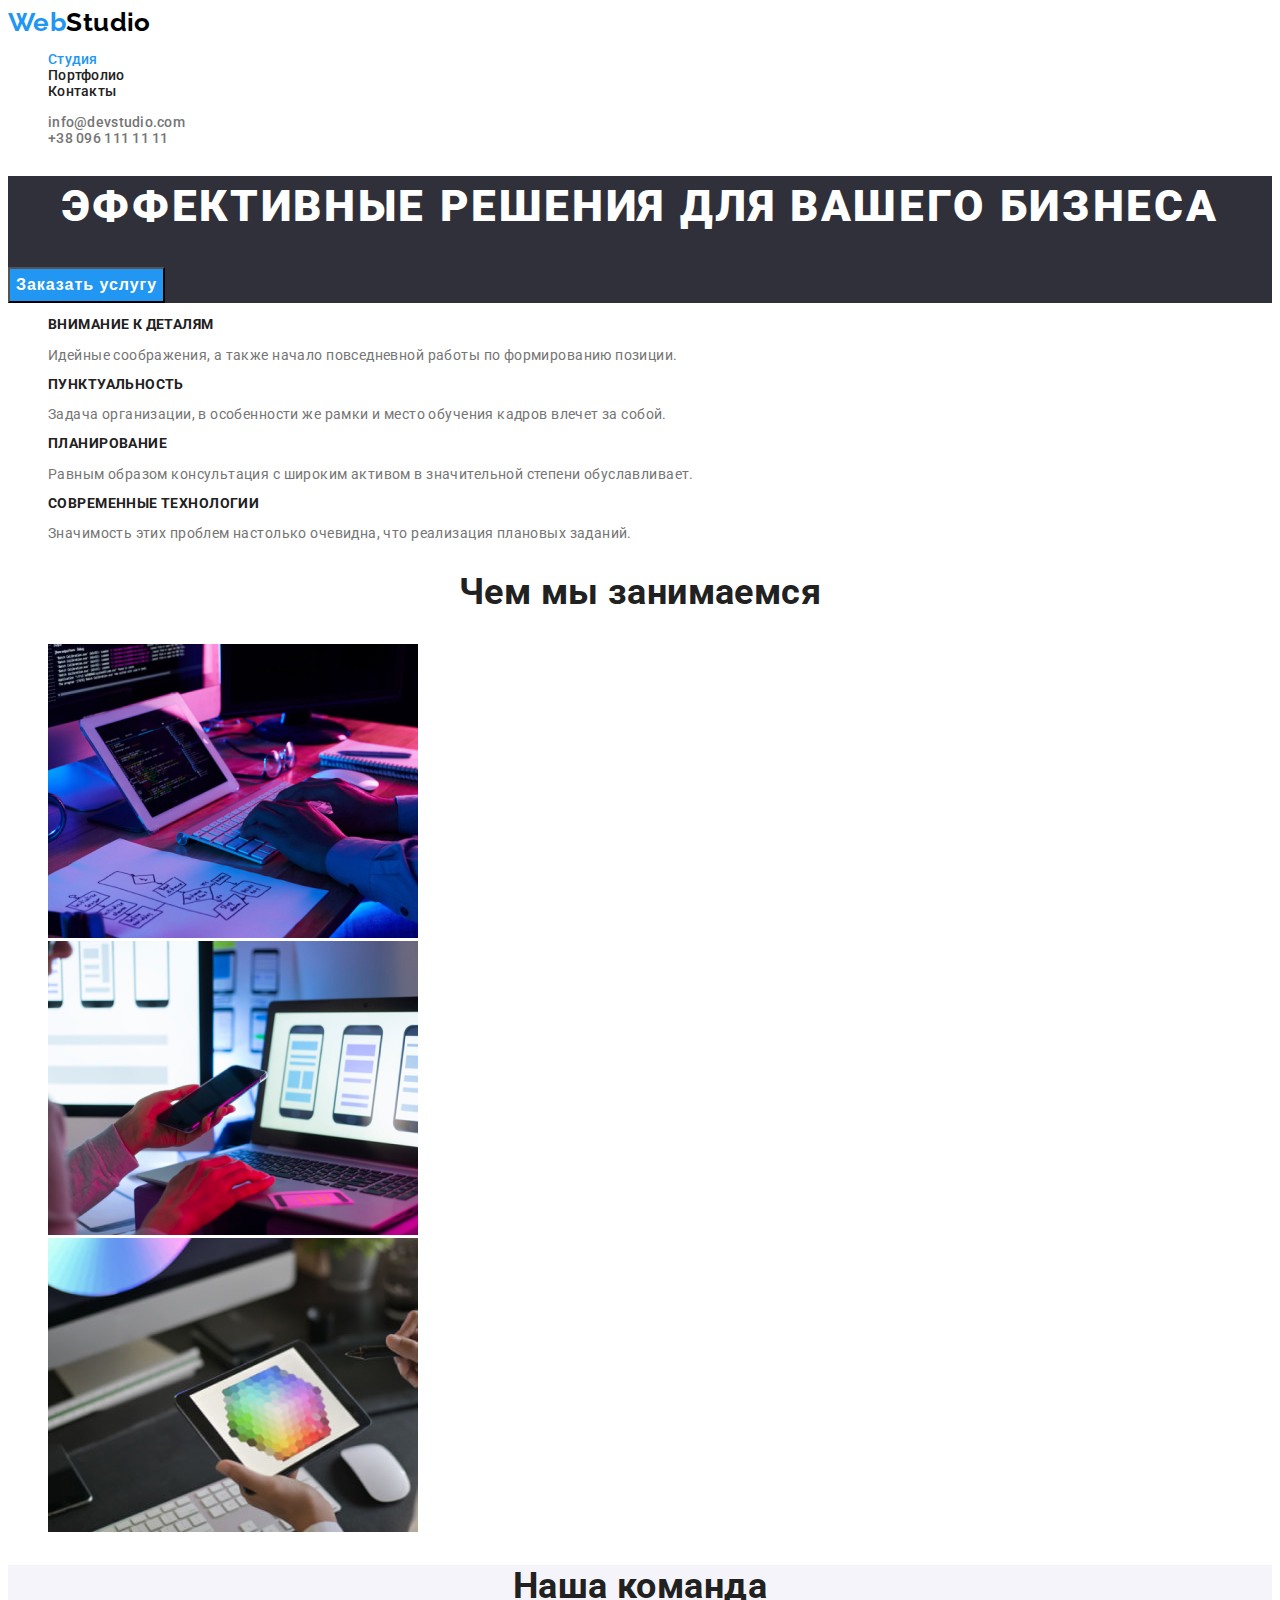
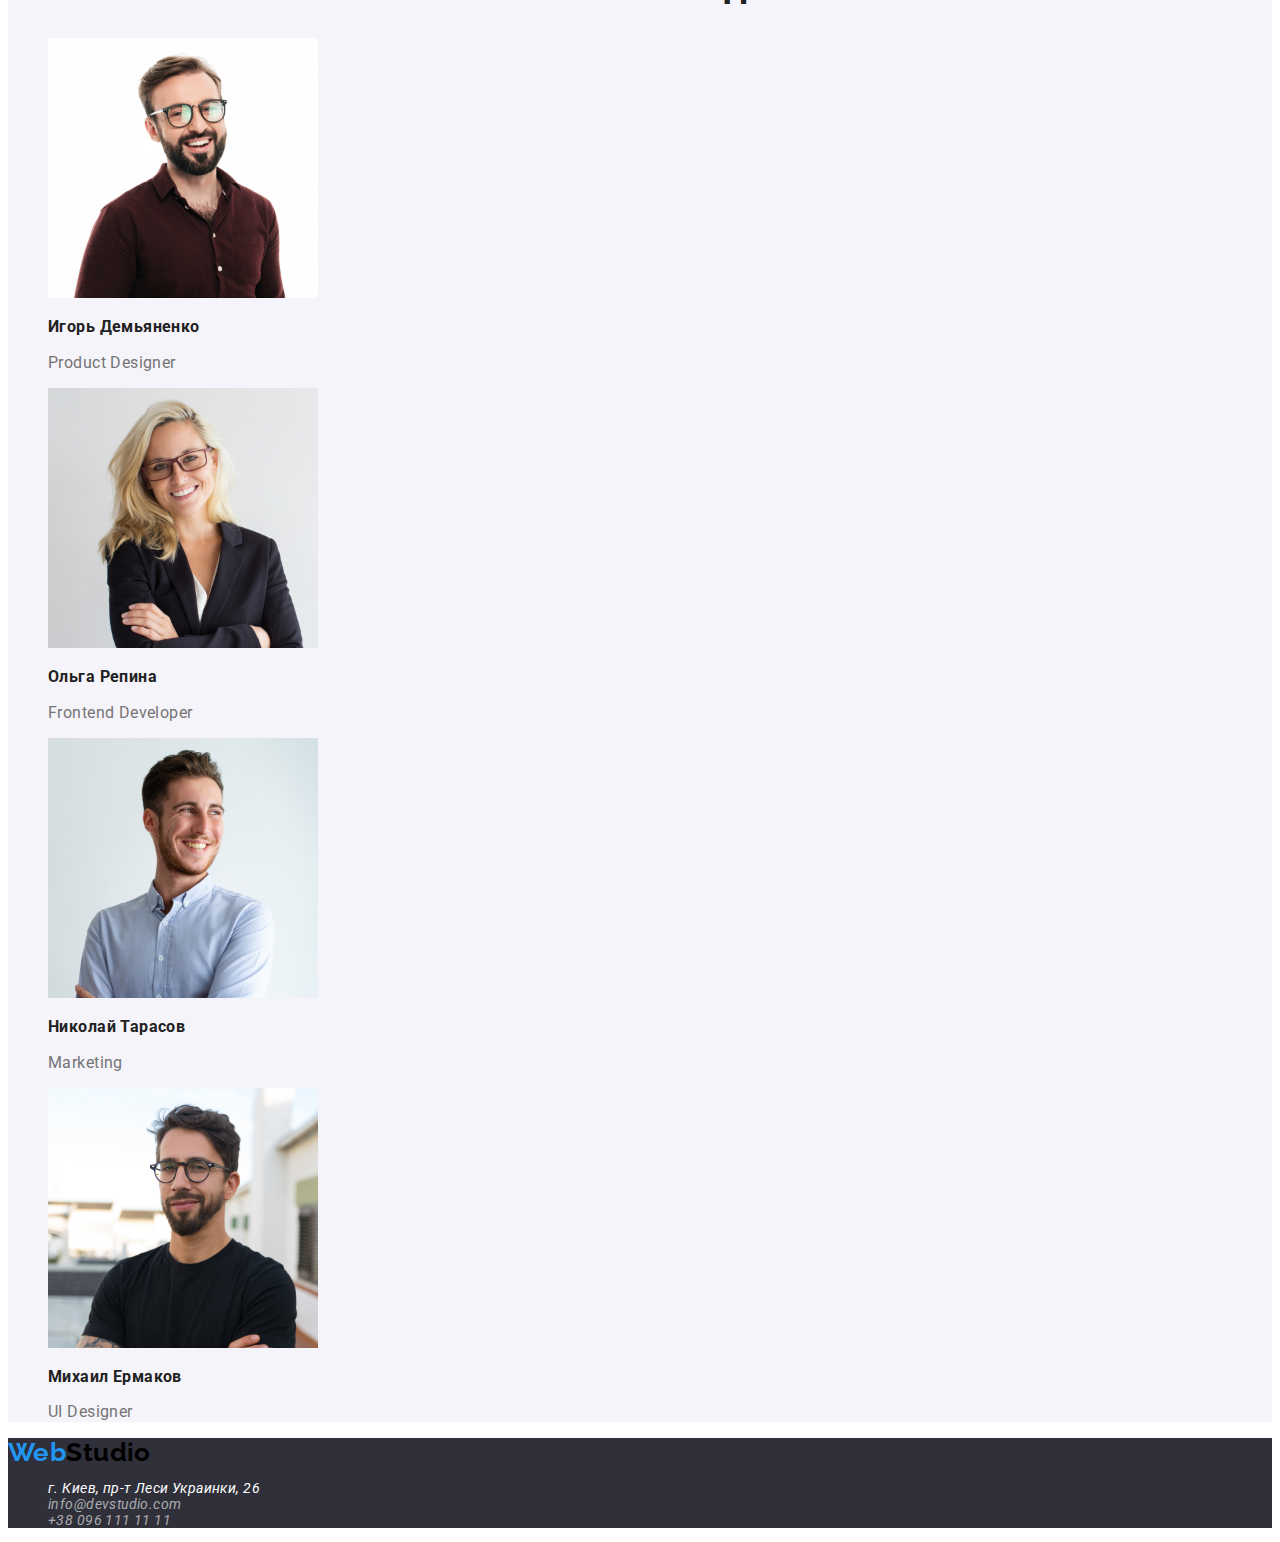
==== commit c5b1b356: "Rename CSS file" ====
--- a/index.html
+++ b/index.html
@@ -5,7 +5,7 @@
     <meta http-equiv="X-UA-Compatible" content="IE=edge" />
     <meta name="viewport" content="width=device-width, initial-scale=1.0" />
     <title lang="en">WebStudio</title>
-    <link rel="stylesheet" href="./css/style.css" />
+    <link rel="stylesheet" href="./css/styles.css" />
     <link rel="preconnect" href="https://fonts.googleapis.com" />
     <link rel="preconnect" href="https://fonts.gstatic.com" crossorigin />
     <link
--- a/css/styles.css
+++ b/css/styles.css
@@ -0,0 +1,188 @@
+:root {
+  --primery-bg-color: #ffffff;
+  --footer-bgr-color: #2f303a;
+  --accent-color: #2196f3;
+  --team-bgr-color: #f5f4fa;
+  --tittle-color: #212121;
+  --text-color: #757575;
+  --footer-text-color: rgba(255, 255, 255, 0.6);
+  --button-bgr-color: #188ce8;
+}
+
+body {
+  background-color: var(--primery-bg-color);
+  color: var(--text-color);
+  font-family: 'Roboto', sans-serif;
+  font-size: 14px;
+  letter-spacing: 0.03em;
+}
+
+.list {
+  list-style: none;
+}
+/* header */
+.logo {
+  color: #000000;
+  font-family: 'Raleway';
+  font-weight: 700;
+  font-size: 26px;
+  line-height: 1.1;
+  text-decoration: none;
+}
+
+.logo-body {
+  color: var(--accent-color);
+}
+
+/* Навигация сайта */
+.site-nav .link {
+  color: var(--tittle-color);
+  text-decoration: none;
+  font-weight: 500;
+  line-height: 1.1;
+  letter-spacing: 0.02em;
+}
+
+.site-nav .link:hover,
+.site-nav .link:focus {
+  color: var(--accent-color);
+}
+
+.site-nav .link.current {
+  color: var(--accent-color);
+}
+
+.contact-nav .link {
+  color: var(--text-color);
+  text-decoration: none;
+  font-weight: 500;
+  line-height: 1.1;
+  letter-spacing: 0.02em;
+}
+/* Навигация контактов */
+.contact-nav .link:hover,
+.contact-nav .link:focus {
+  color: var(--accent-color);
+}
+/* Шапка сайта */
+.hat {
+  background-color: var(--footer-bgr-color);
+}
+/* Sections */
+.hero-title {
+  color: var(--primery-bg-color);
+  text-transform: uppercase;
+  font-weight: 900;
+  font-size: 44px;
+  line-height: 1.4;
+  text-align: center;
+  letter-spacing: 0.06em;
+}
+
+.feature-title {
+  color: var(--tittle-color);
+  text-transform: uppercase;
+  font-weight: 700;
+  font-size: 14px;
+  line-height: 1.1;
+}
+
+.feature-text {
+  font-weight: 400;
+}
+
+.work-title {
+  color: var(--tittle-color);
+  font-weight: 700;
+  font-size: 36px;
+  line-height: 1.2;
+  text-align: center;
+}
+
+.section-team {
+  background-color: var(--team-bgr-color);
+}
+
+.team-title {
+  color: var(--tittle-color);
+  font-weight: 700;
+  font-size: 36px;
+  line-height: 1.2;
+  text-align: center;
+}
+
+.team .title {
+  color: var(--tittle-color);
+}
+
+.team-text {
+  font-size: 16px;
+  line-height: 1.2;
+}
+
+/* ФУТЕР */
+.footer {
+  background-color: var(--footer-bgr-color);
+}
+
+.street {
+  color: var(--primery-bg-color);
+}
+
+.contact {
+  color: var(--footer-text-color);
+  text-decoration: none;
+}
+
+.address .contact:hover,
+.address .contact:focus {
+  color: var(--accent-color);
+}
+
+/* ПОРТФОЛИО */
+
+.portfolio-title {
+  color: var(--tittle-color);
+  font-weight: 700;
+  font-size: 18px;
+  line-height: 2;
+}
+
+.portfolio-text {
+  font-size: 16px;
+  line-height: 2;
+}
+/* КНОПКИ */
+.btn {
+  color: var(--primery-bg-color);
+  background-color: var(--accent-color);
+  cursor: pointer;
+  font-weight: 700;
+  font-size: 16px;
+  line-height: 1.9;
+  display: flex;
+  align-items: center;
+  text-align: center;
+  letter-spacing: 0.06em;
+}
+
+.hero .btn:hover,
+.hero .btn:focus {
+  background-color: var(--button-bgr-color);
+}
+
+.btn-portfolio {
+  color: var(--tittle-color);
+  background-color: var(--team-bgr-color);
+  cursor: pointer;
+  font-weight: 500;
+  font-size: 16px;
+  line-height: 1.6;
+  text-align: center;
+}
+
+.button-nav .btn-portfolio:hover,
+.button-nav .btn-portfolio:focus {
+  background-color: var(--accent-color);
+  color: var(--primery-bg-color);
+}
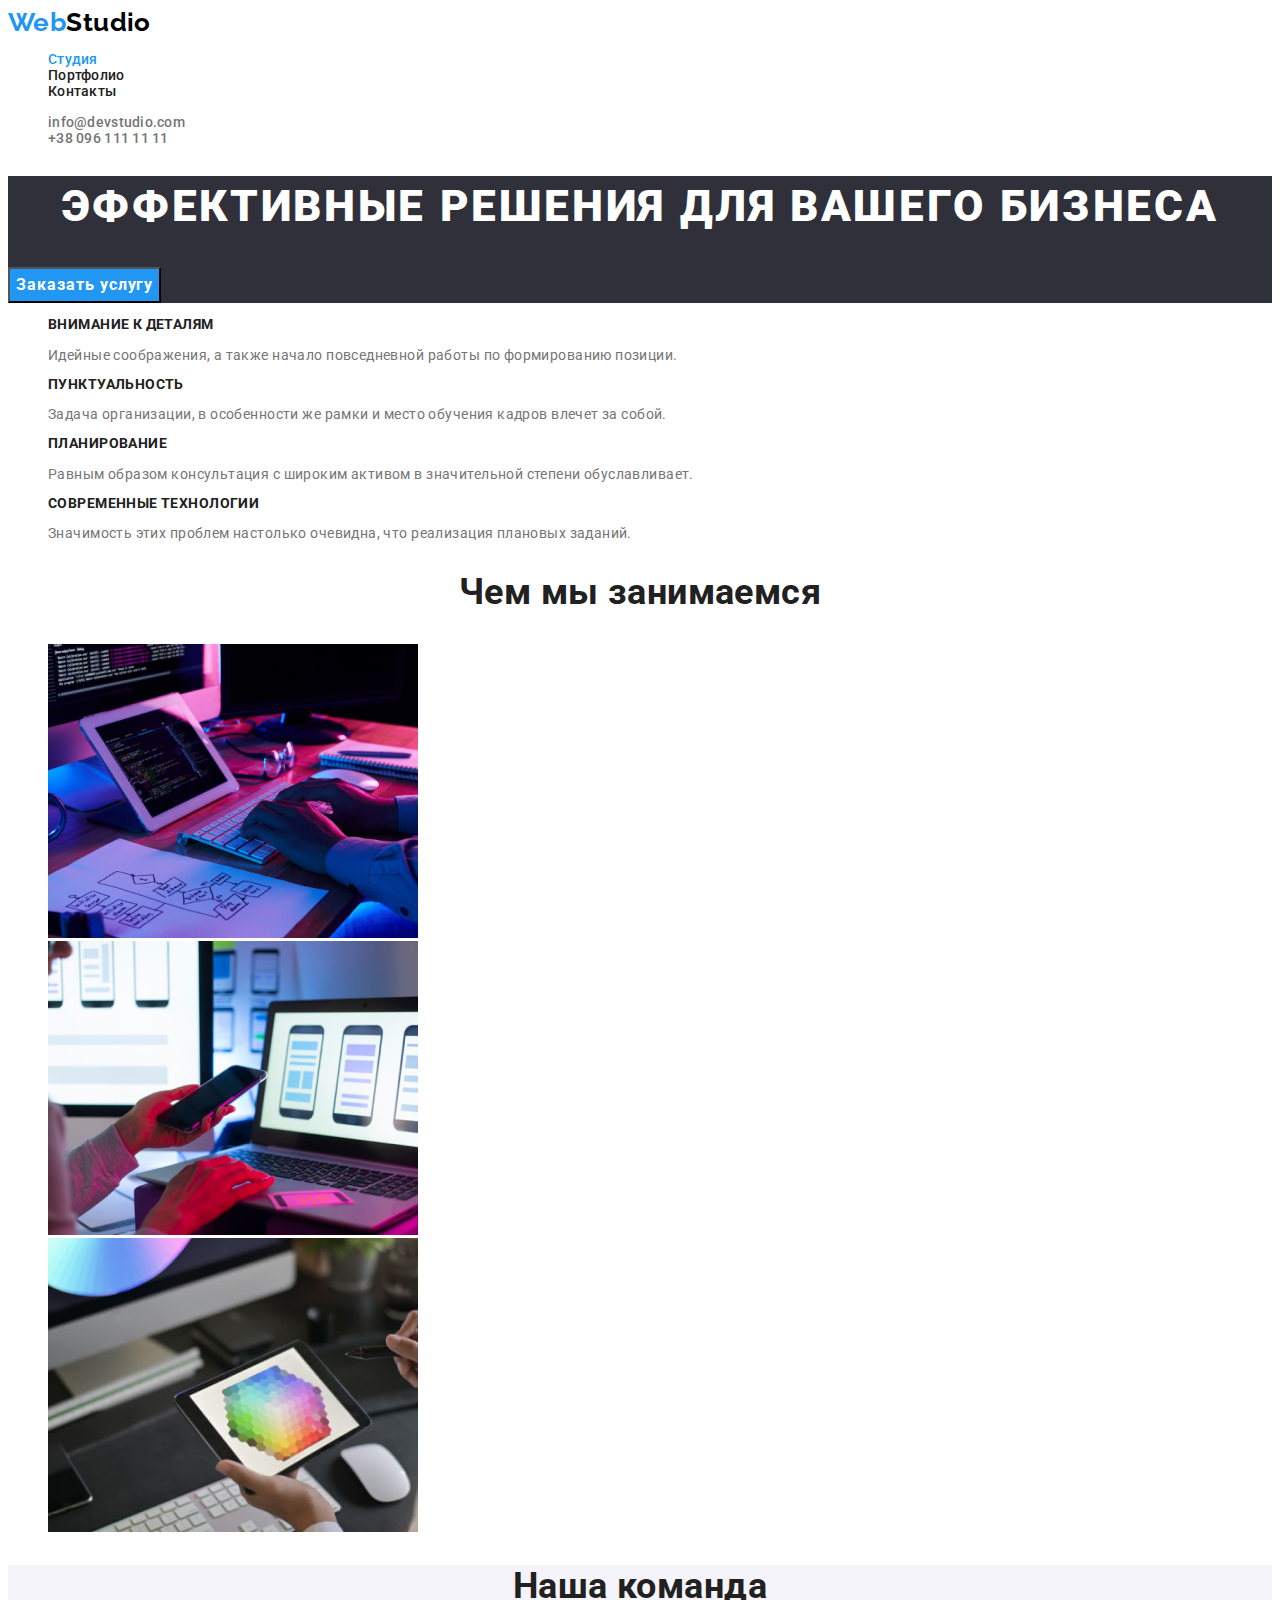
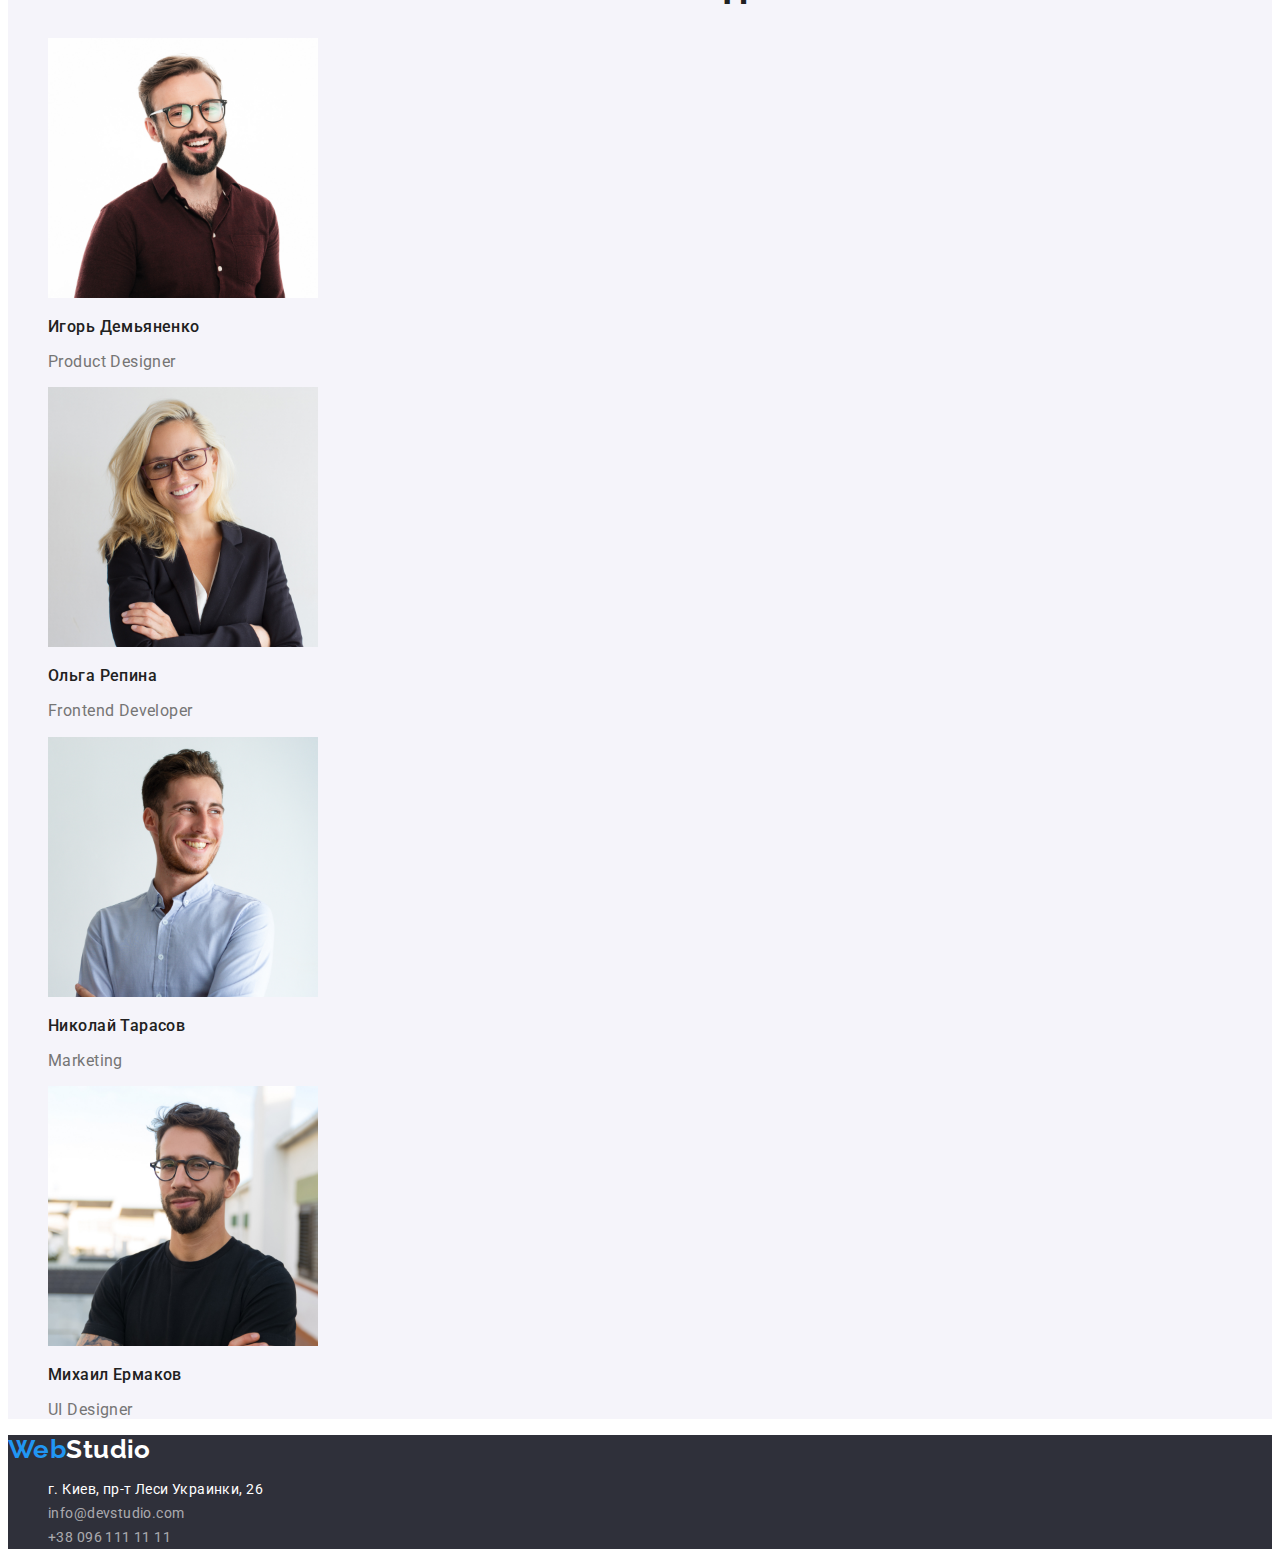
==== commit 33084af0: "Implemented notes from mentor" ====
--- a/index.html
+++ b/index.html
@@ -116,7 +116,9 @@
     </main>
 
     <footer class="footer list">
-      <a lang="en" href="./index.html" class="logo"><span class="logo-body">Web</span>Studio</a>
+      <a lang="en" href="./index.html" class="logo-footer"
+        ><span class="logo-body">Web</span>Studio</a
+      >
       <address class="address">
         <ul class="address-link list">
           <li>
--- a/css/styles.css
+++ b/css/styles.css
@@ -34,6 +34,15 @@
   color: var(--accent-color);
 }
 
+.logo-footer {
+  color: var(--primery-bg-color);
+  font-family: 'Raleway';
+  font-weight: 700;
+  font-size: 26px;
+  line-height: 1.1;
+  text-decoration: none;
+}
+
 /* Навигация сайта */
 .site-nav .link {
   color: var(--tittle-color);
@@ -111,8 +120,15 @@
   text-align: center;
 }
 
+
+
 .team .title {
   color: var(--tittle-color);
+  font-family: 'Roboto';
+  font-style: normal;
+  font-weight: 500;
+  font-size: 16px;
+  line-height: 1.2;
 }
 
 .team-text {
@@ -127,11 +143,15 @@
 
 .street {
   color: var(--primery-bg-color);
+  line-height: 1.7;
+  font-style: normal;
 }
 
 .contact {
   color: var(--footer-text-color);
   text-decoration: none;
+  line-height: 1.7;
+  font-style: normal;
 }
 
 .address .contact:hover,
@@ -157,6 +177,7 @@
   color: var(--primery-bg-color);
   background-color: var(--accent-color);
   cursor: pointer;
+  font-family: 'Roboto', sans-serif;
   font-weight: 700;
   font-size: 16px;
   line-height: 1.9;
@@ -175,10 +196,12 @@
   color: var(--tittle-color);
   background-color: var(--team-bgr-color);
   cursor: pointer;
+  font-family: 'Roboto';
   font-weight: 500;
   font-size: 16px;
   line-height: 1.6;
   text-align: center;
+
 }
 
 .button-nav .btn-portfolio:hover,
